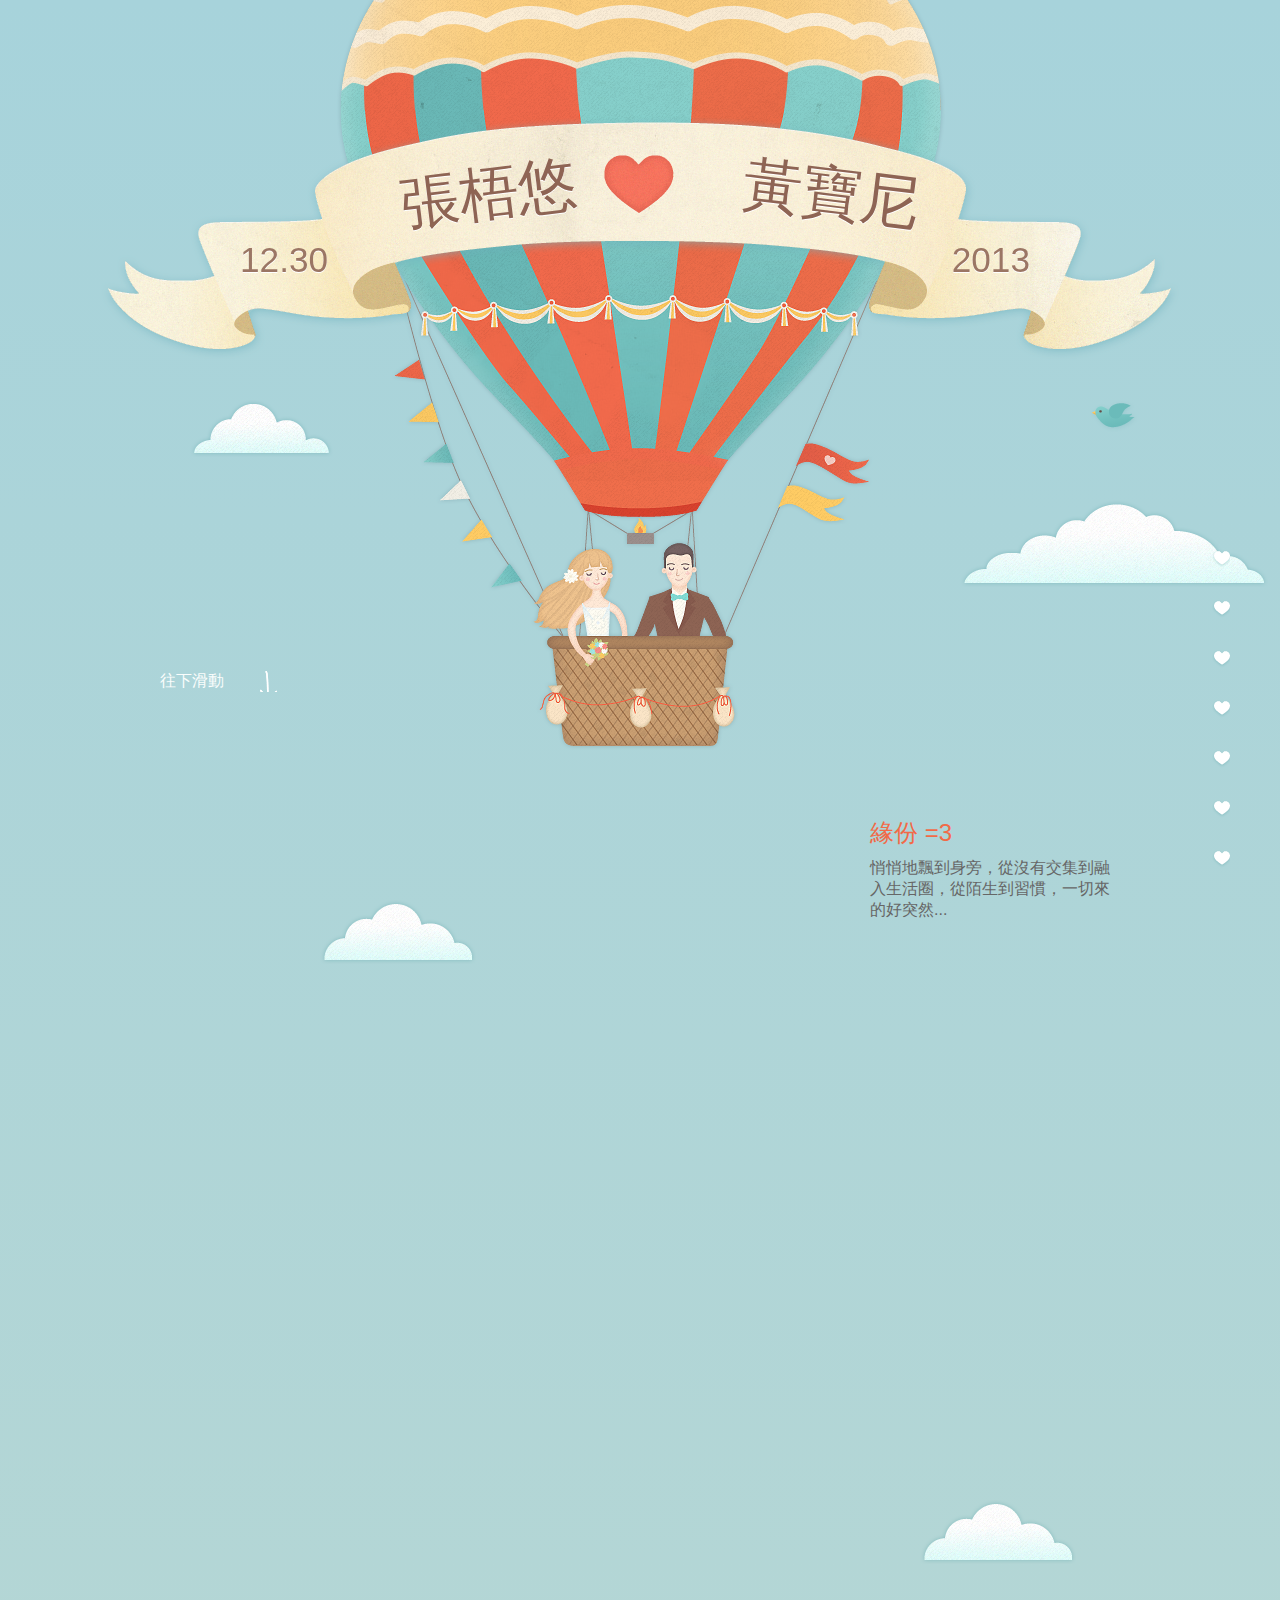
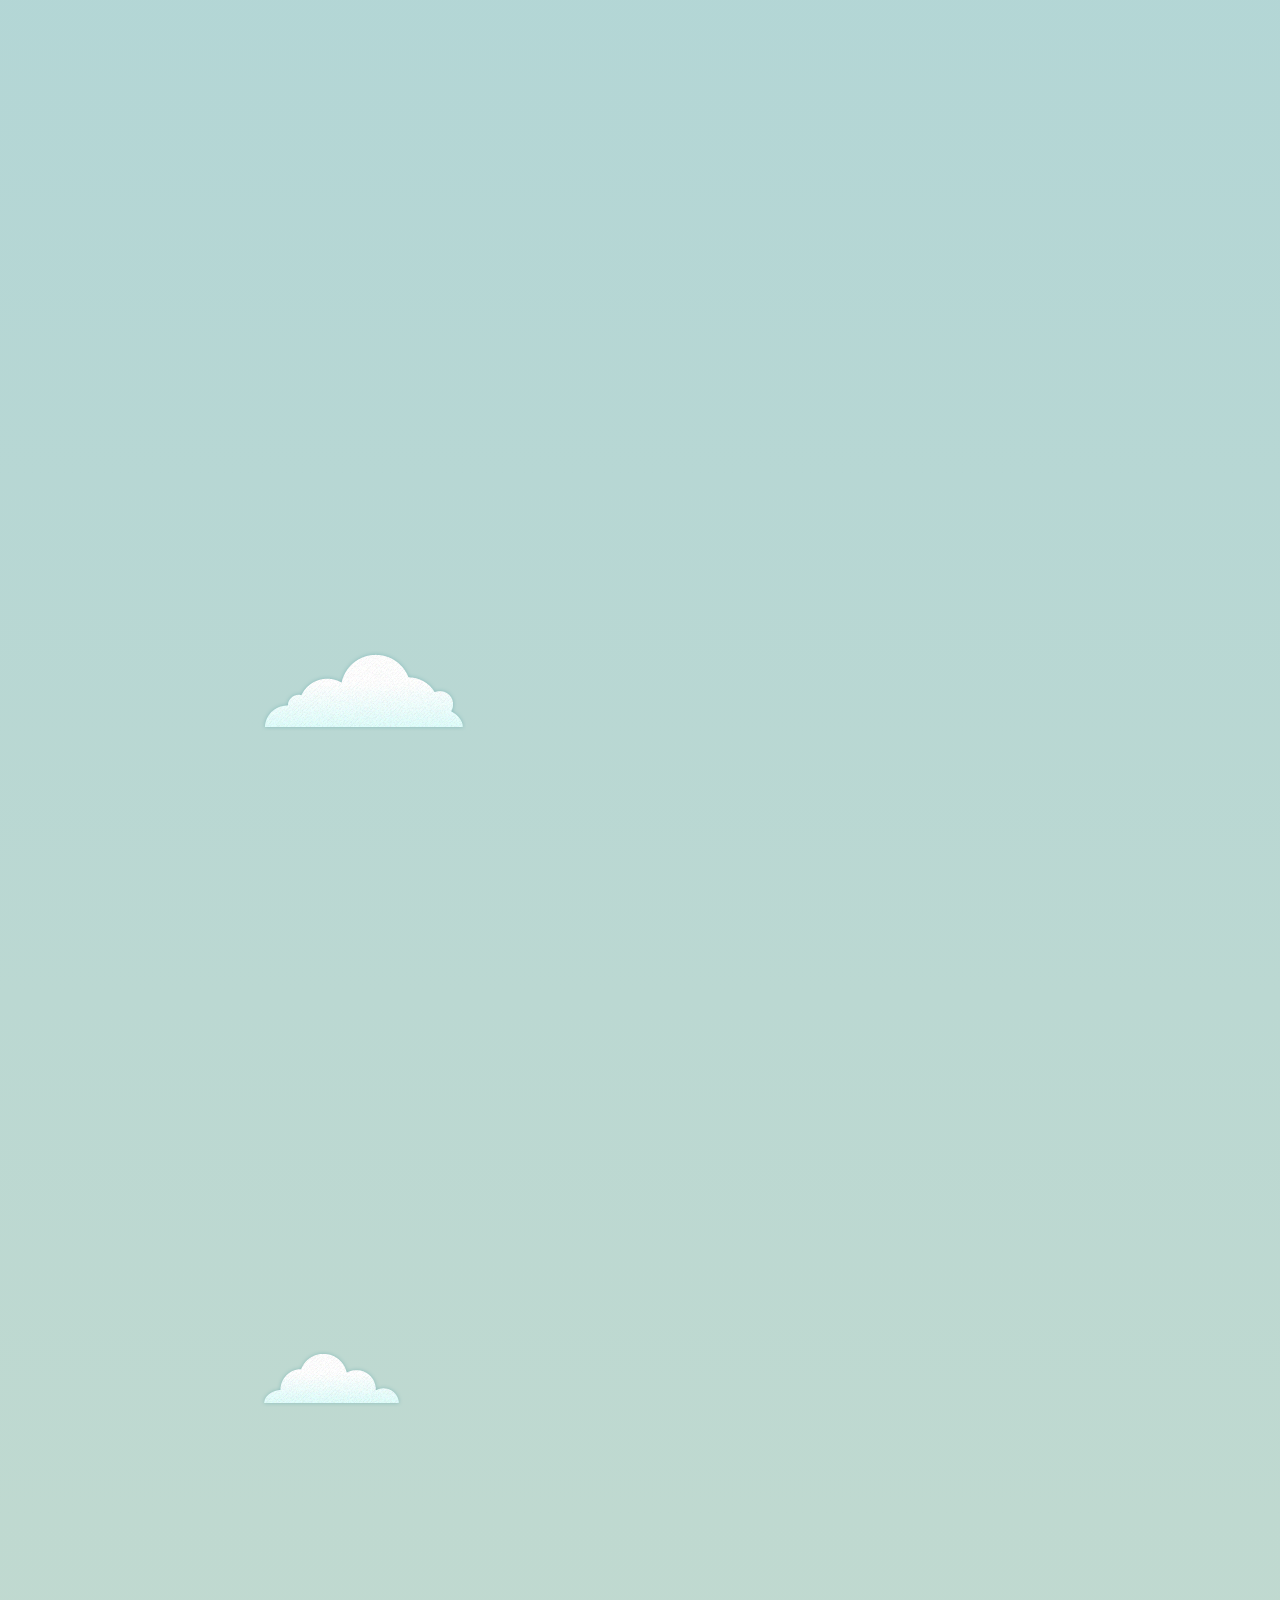
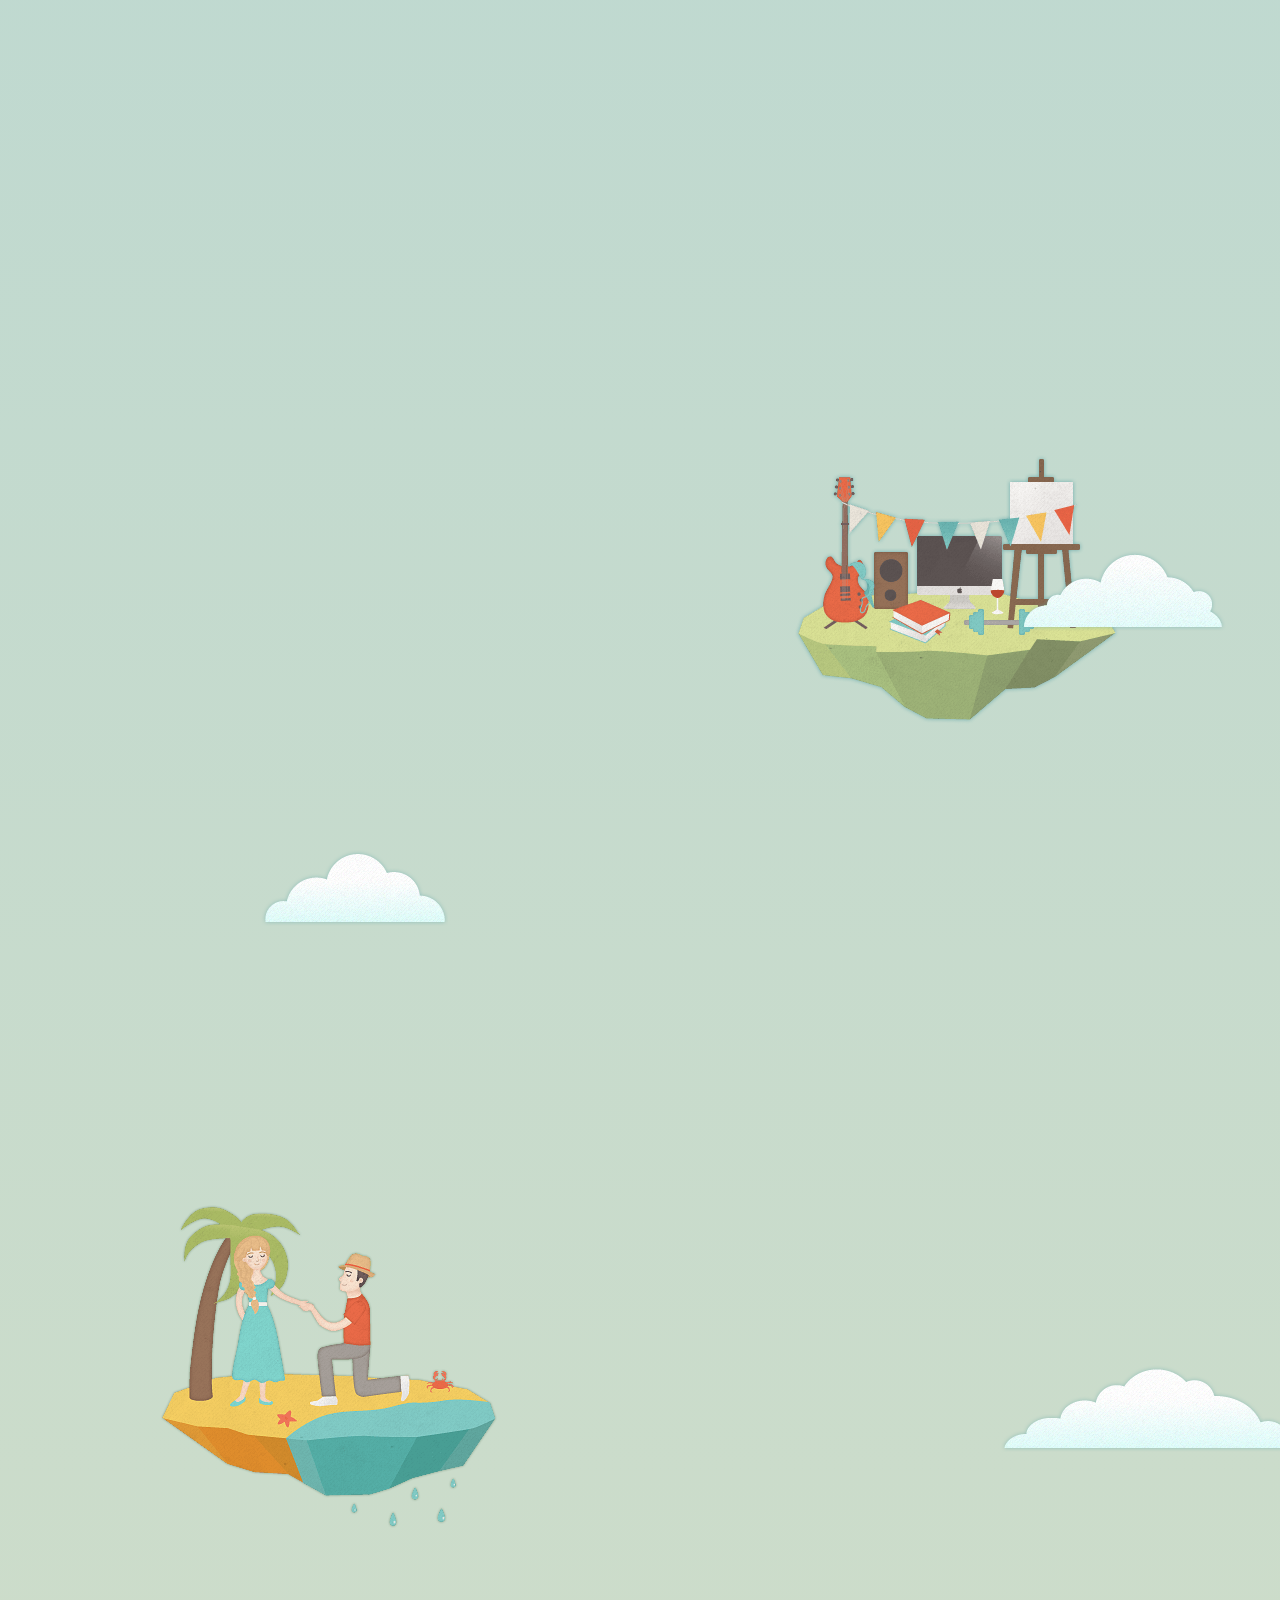
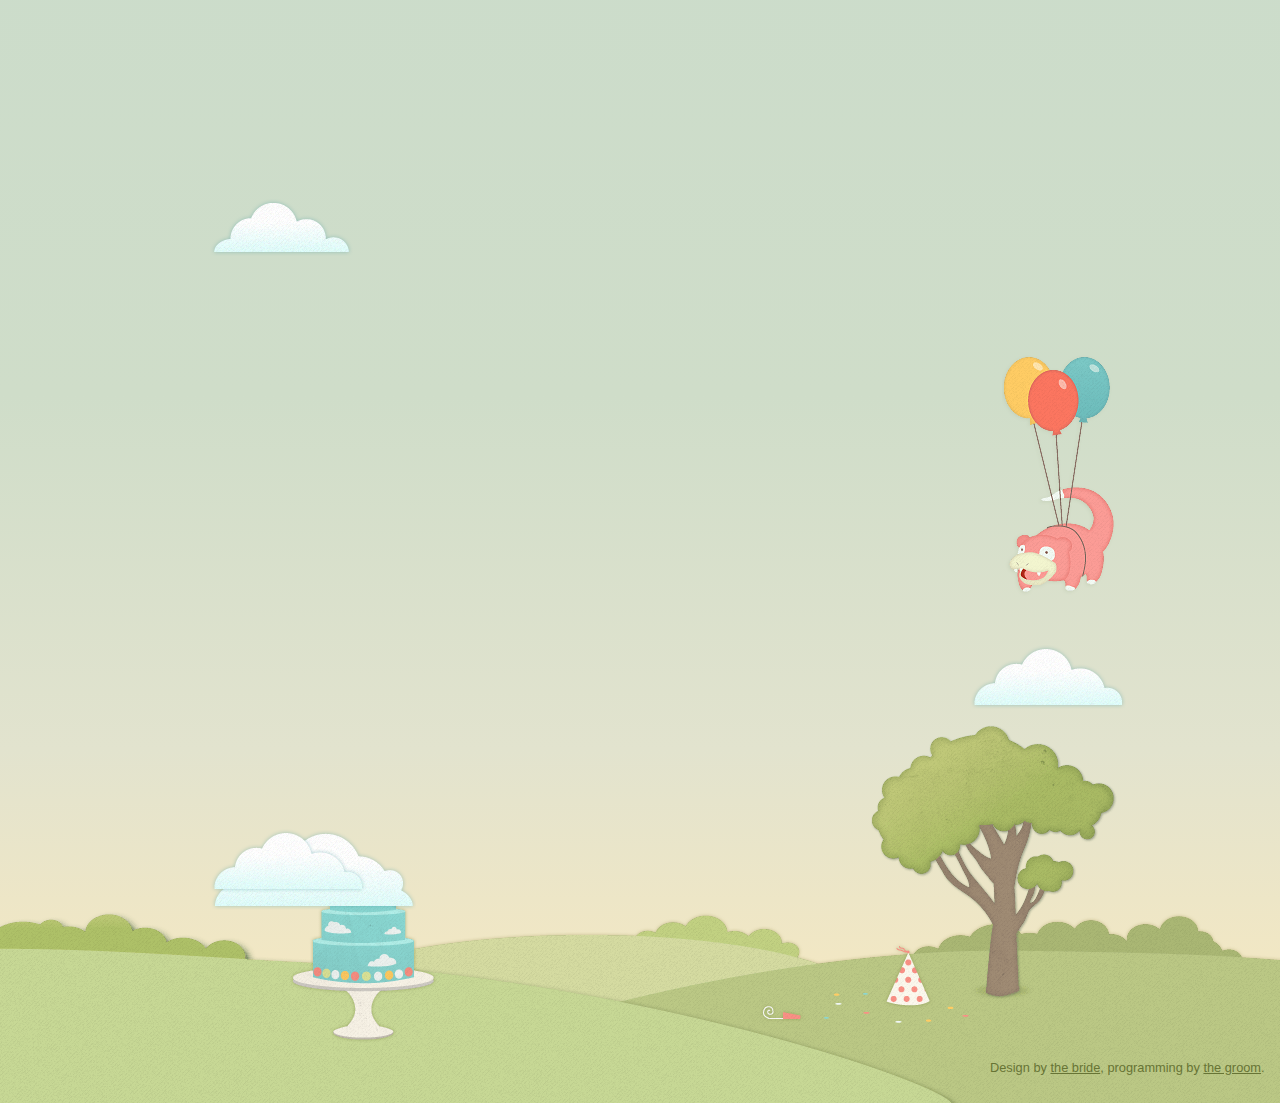
==== index.html @ bf88fdcd "First commit with finishing single page application" ====
<!DOCTYPE html>
<!--[if lt IE 7]>      <html class="no-js lt-ie9 lt-ie8 lt-ie7"> <![endif]-->
<!--[if IE 7]>         <html class="no-js lt-ie9 lt-ie8"> <![endif]-->
<!--[if IE 8]>         <html class="no-js lt-ie9"> <![endif]-->
<!--[if gt IE 8]><!--> <html class="no-js"> <!--<![endif]-->
    <head>
        <meta charset="utf-8">
        <meta http-equiv="X-UA-Compatible" content="IE=edge,chrome=1">
        <title>Bernie and Jade are getting married</title>
        <meta name="description" content="Bernie and Jade's wedding website">
        <meta name="viewport" content="width=device-width">
        <link rel="stylesheet" href="css/normalize.css">
        <link rel="stylesheet" href="css/main.css">
        <link rel="stylesheet" type="text/css" href="css/font.css">
        <link rel="apple-touch-icon-precomposed" href="apple-touch-icon-144x144-precomposed.png" sizes="144x144">
        <link rel="apple-touch-icon-precomposed" href="apple-touch-icon-114x114-precomposed.png" sizes="114x114">
        <link rel="apple-touch-icon-precomposed" href="apple-touch-icon-72x72-precomposed.png" sizes="72x72">
        <link rel="apple-touch-icon-precomposed" href="apple-touch-icon-57x57-precomposed.png" sizes="57x57">
        <link rel="apple-touch-icon-precomposed" href="apple-touch-icon-precomposed.png">
        <script src="js/vendor/modernizr-2.6.2.min.js"></script>
    </head>
    <body>
        <!--[if lt IE 7]>
            <p class="chromeframe">You are using an <strong>outdated</strong> browser. Please <a href="http://browsehappy.com/">upgrade your browser</a> or <a href="http://www.google.com/chromeframe/?redirect=true">activate Google Chrome Frame</a> to improve your experience.</p>
        <![endif]-->

        <div id="balloon" class="soaring"></div>

        <header>
            <div id="ribbon">
                <div class="subtitle date">12.30</div>
                <div class="title bride">張梧悠</div>
                <div class="title groom">黃寶尼</div>
                <div class="subtitle year">2013</div>
            </div>
        </header>

        <nav>
            <ul>
                <li><a href="#zone-beginning" title="The Beginning">1</a></li>
                <li><a href="#zone-meeting" title="The Meeting">2</a></li>
                <li><a href="#zone-in-love" title="In Love">3</a></li>
                <li><a href="#zone-storm" title="Parting">4</a></li>
                <li><a href="#zone-move-in" title="Move In">5</a></li>
                <li><a href="#zone-proposal" title="Proposal">6</a></li>
                <li><a href="#zone-marriage" title="Marriage">7</a></li>
            </ul>
        </nav>

        <div id="zone-beginning" class="moment first">
            &nbsp;
            <p class="scroll-hint">往下滑動</p>
            <p class="right"><strong>緣份 =3</strong>悄悄地飄到身旁，從沒有交集到融入生活圈，從陌生到習慣，一切來的好突然...</p>
        </div>

        <div id="zone-meeting" class="moment">
            &nbsp;
            <p class="left"><strong>研究所苦悶的那年...</strong>一場張大王（梧悠）的生日慶典把寂靜的走廊吵的熱哄哄地，寶尼裝了裝幾筆文青做為賀卡，故事就這麼開始哩！</p>
            <div id="the-meeting"></div>
        </div>

        <div id="zone-in-love" class="moment">
            &nbsp;
            <p class="right"><strong>漫步光復與勝利校區</strong><span title="The winter was coming...">成功大學的校園不知道繞了多少圈...</span></p>
            <div id="lovers" class="left"></div>
        </div>

        <div id="zone-storm" class="moment bad">
            &nbsp;
            <p class="left"><strong>分隔的兩地</strong>寶尼到天龍國打拼事業（好啦！其實是當類公務員爽兵），梧悠在府城繼續面對開海鮮店的蟹老闆（碩士論文）</p>
            <p class="right"><strong>不停滾動，前往下一站</strong>轉眼間，寶尼工作兩年而梧悠也順利在南科工作...</p>

            <div class="dark-cloud dark-cloud-1 left"></div>
            <div class="dark-cloud dark-cloud-2 left"></div>
            <div class="dark-cloud dark-cloud-3 right"></div>
            <div class="lightning"></div>
        </div>

        <div id="zone-move-in" class="moment">
            <p class="left"><strong>各自探險與約定</strong>雖然分隔兩地但是目標堅定！</p>
            <div id="house-island"></div>
        </div>

        <div id="zone-proposal" class="moment">
            <p class="right"><strong>步向更美好的旅途...</strong>夢想約定、目標實踐、一起打拼、玩樂，構築屬於我倆的世界</p>
            <div id="proposal-island"></div>
        </div>

        <div id="zone-marriage" class="moment">
            <p class="left"><strong title="Hint: Julia wears a white dress!">是的！我們決定了！</strong>我們的婚禮將在西元幾月幾號於高雄舉行，誠摯邀請身為好朋友的你（你）閤家參與喔，需要你（妳）們的祝福！</p>
            <div id="slowpoke" class="soaring"></div>
        </div>

        <footer>
            <div id="the-cake"></div>
            <div id="party"></div>
            <p>Design by <a href="http://dribbble.com/julia-pavlova" title="Julia's dribbble">the bride</a>, programming by <a href="http://twitter.com/artemchistyakov" title="Artem's Twitter">the groom</a>.</p>
        </footer>

        <script src="//ajax.googleapis.com/ajax/libs/jquery/1.9.1/jquery.min.js"></script>
        <script>window.jQuery || document.write('<script src="js/vendor/jquery-1.9.1.min.js"><\/script>')</script>
        <script src="js/plugins.js"></script>
        <script src="js/main.js"></script>
    </body>
</html>
---- css/main.css ----
/*
 * HTML5 Boilerplate
 *
 * What follows is the result of much research on cross-browser styling.
 * Credit left inline and big thanks to Nicolas Gallagher, Jonathan Neal,
 * Kroc Camen, and the H5BP dev community and team.
 */

/* ==========================================================================
   Base styles: opinionated defaults
   ========================================================================== */

html,
button,
input,
select,
textarea {
    color: #222;
}

body {
    font-family: sans-serif;
    font-weight: normal;
    font-style: normal;
    font-size: 1em;
}

/*
 * Remove text-shadow in selection highlight: h5bp.com/i
 * These selection rule sets have to be separate.
 * Customize the background color to match your design.
 */

::-moz-selection {
    background: #b3d4fc;
    text-shadow: none;
}

::selection {
    background: #b3d4fc;
    text-shadow: none;
}

/*
 * A better looking default horizontal rule
 */

hr {
    display: block;
    height: 1px;
    border: 0;
    border-top: 1px solid #ccc;
    margin: 1em 0;
    padding: 0;
}

/*
 * Remove the gap between images and the bottom of their containers: h5bp.com/i/440
 */

img {
    vertical-align: middle;
}

/*
 * Remove default fieldset styles.
 */

fieldset {
    border: 0;
    margin: 0;
    padding: 0;
}

/*
 * Allow only vertical resizing of textareas.
 */

textarea {
    resize: vertical;
}

/* ==========================================================================
   Chrome Frame prompt
   ========================================================================== */

.chromeframe {
    margin: 0.2em 0;
    background: #ccc;
    color: #000;
    padding: 0.2em 0;
}

/* ==========================================================================
   Author's custom styles
   ========================================================================== */

@keyframes soar {
  50% {
    transform: translate(0, -7px);
  }
}

@-webkit-keyframes soar {
  50% {
    -webkit-transform: translate(0, -7px);
  }
}

@-moz-keyframes soar {
  50% {
    -moz-transform: translate(0, -7px);
  }
}

@keyframes striking {
    0% { background-position: 0px -248px; opacity: 1.0; }
    7% { background-position: 0px 0px; opacity: 1.0; }
    10% { opacity: 0.1; }
    100% { opacity: 0.0; }
}

@-webkit-keyframes striking {
    0% { background-position: 0px -248px; opacity: 1.0; }
    7% { background-position: 0px 0px; opacity: 1.0; }
    50% { background-position: 0px 0px; opacity: 0.8; }
    100% { opacity: 0.0; }
}

@-moz-keyframes striking {
    0% { background-position: 0px -248px; opacity: 1.0; }
    7% { background-position: 0px 0px; opacity: 1.0; }
    50% { background-position: 0px 0px; opacity: 1.0; }
    100% { opacity: 0.0; }
}

@-o-keyframes striking {
    0% { background-position: 0px -248px; opacity: 1.0; }
    7% { background-position: 0px 0px; opacity: 1.0; }
    100% { opacity: 0.0; }
}

@keyframes drumming-up {
    0% { background-position: right 0px; }
    95% { background-position: right 5px; }
}

@-webkit-keyframes drumming-up {
    0% { background-position: right 0px; }
    95% { background-position: right 5px; }
}

@-moz-keyframes drumming-up {
    0% { background-position: right 0px; }
    95% { background-position: right 5px; }
}

@-o-keyframes drumming-up {
    0% { background-position: right 0px; }
    95% { background-position: right 5px; }
}

@-webkit-keyframes rocking {
    30% {
      -webkit-transform: rotate(1.5deg);
      -moz-transform: rotate(1.5deg);
      -o-transform: rotate(1.5deg);
      transform: rotate(1.5deg);
    }

    60% {
      -webkit-transform: rotate(-1.5deg);
      -moz-transform: rotate(-1.5deg);
      -o-transform: rotate(-1.5deg);
      transform: rotate(-1.5deg);
    }
}

@-o-keyframes rocking {
    30% {
      -webkit-transform: rotate(1.5deg);
      -moz-transform: rotate(1.5deg);
      -o-transform: rotate(1.5deg);
      transform: rotate(1.5deg);
    }

    60% {
      -webkit-transform: rotate(-1.5deg);
      -moz-transform: rotate(-1.5deg);
      -o-transform: rotate(-1.5deg);
      transform: rotate(-1.5deg);
    }
}

@-moz-keyframes rocking {
    30% {
      -webkit-transform: rotate(1.5deg);
      -moz-transform: rotate(1.5deg);
      -o-transform: rotate(1.5deg);
      transform: rotate(1.5deg);
    }

    60% {
      -webkit-transform: rotate(-1.5deg);
      -moz-transform: rotate(-1.5deg);
      -o-transform: rotate(-1.5deg);
      transform: rotate(-1.5deg);
    }
}

@keyframes rocking {
    30% {
      -webkit-transform: rotate(1.5deg);
      -moz-transform: rotate(1.5deg);
      -o-transform: rotate(1.5deg);
      transform: rotate(1.5deg);
    }

    60% {
      -webkit-transform: rotate(-1.5deg);
      -moz-transform: rotate(-1.5deg);
      -o-transform: rotate(-1.5deg);
      transform: rotate(-1.5deg);
    }
}

* {
   margin: 0px;
   padding: 0px;
}

html, body {
    position: absolute;
    margin: 0px;
    padding: 0px;
    width: 100%;
    min-width: 1024px;
    overflow-x: hidden;
    overflow-y: visible;
}

body {
    background: #a7d3db; /* Old browsers */

    /* IE9 SVG, needs conditional override of 'filter' to 'none' */

    background: url([data-uri]);

    background: -moz-linear-gradient(top,  #a7d3db 0%, #cfddc9 88%, #e2e3ce 94%, #fceabd 100%); /* FF3.6+ */

    background: -webkit-gradient(linear, left top, left bottom, color-stop(0%,#a7d3db), color-stop(88%,#cfddc9), color-stop(94%,#e2e3ce), color-stop(100%,#fceabd)); /* Chrome,Safari4+ */

    background: -webkit-linear-gradient(top,  #a7d3db 0%,#cfddc9 88%,#e2e3ce 94%,#fceabd 100%); /* Chrome10+,Safari5.1+ */

    background: -o-linear-gradient(top,  #a7d3db 0%,#cfddc9 88%,#e2e3ce 94%,#fceabd 100%); /* Opera 11.10+ */

    background: -ms-linear-gradient(top,  #a7d3db 0%,#cfddc9 88%,#e2e3ce 94%,#fceabd 100%); /* IE10+ */

    background: linear-gradient(to bottom,  #a7d3db 0%,#cfddc9 88%,#e2e3ce 94%,#fceabd 100%); /* W3C */

    filter: progid:DXImageTransform.Microsoft.gradient( startColorstr='#a7d3db', endColorstr='#fceabd',GradientType=0 ); /* IE6-8 */

}

footer {
    position: relative;
    height: 378px;
    margin-top: -230px;
    background: url('../img/ground.png') center no-repeat;
    z-index: 0;
}



footer p {
    position: absolute;
    left: 50%;
    margin-left: 350px;
    bottom: 15px;
    color: #677435;
    font-size: 0.8em
}

footer p a, footer p a:active, footer p a:visited, footer p a:hover {
    color: #677435;
}

footer p a:hover {
    text-decoration: none;
}

#language-switcher {
    position: absolute;
    top: 60px;
    left: 50%;
    margin-left: 340px;
    text-align: center;
    vertical-align: middle;
    padding-top: 25px;
    height: 32px;
}

#language-switcher a, #language-switcher a:visited, #language-switcher a:active {
    color: #A3A5A5;
    font-size: 0.8em;
    text-decoration: none;
    padding: 0 10px;
}

#language-switcher a:hover {
    color: #83CFCB;
}

.sticky-wrapper {
    position: relative;
}

#balloon {
    position: fixed;
    left: 50%;
    margin-left: -304px;
    margin-top: -190px;
    width: 609px;
    height: 940px;
    background: url('../img/balloon.png') no-repeat center top;
    z-index: 100;
}

header {
    top: 110px;
    position: relative;
    height: 255px;
    background: url('../img/ribbon.png') center no-repeat;
    z-index: 100;
}

header #ribbon {
    position: relative;
    margin-left: auto;
    margin-right: auto;
    width: 960px;
    padding-left: 30px;
    padding-right: 30px;
    height: 100%;
}

header div {
    position: absolute;
    text-shadow: 0px 1px 0px #ffffff;
}

header .title {
    font-family: sans-serif;
    font-size: 3.7em;
    color: #8E6454;
    top: 45px;

}

header .subtitle {
    font-family: sans-serif;
    font-size: 2.2em;
    color: #9B7664;
    top: 130px;

}

header .date {
    left: 110px;
}

header .year {
    right: 120px;
}

header .bride {
    left: 270px;
    -webkit-transform: rotate(353deg);
    -moz-transform: rotate(353deg);
    -o-transform: rotate(353deg);
    transform: rotate(353deg);
    writing-mode: lr-tb;
}

header .groom {
    right: 0%;
    margin-right: 230px;
    -webkit-transform: rotate(7deg);
    -moz-transform: rotate(7deg);
    -o-transform: rotate(7deg);
    transform: rotate(7deg);
    writing-mode: lr-tb;
}

header span {

}

header span.left {

}

header span.right {

}

nav {
    position: fixed;
    bottom: 0px;
    right: 50px;
    z-index: 1000;
}

nav ul {
    position: relative;
    list-style: none;
}

nav ul li {
    background: 0px 0px url('../img/hearts.png') no-repeat;
    line-height: 0.7em;
    margin-bottom: 32px;
    height: 18px;
    width: 18px;
}

nav ul li a {
    display: none;
    position: absolute;
    right: 40px;
    color: #F26A47;
    text-decoration: none
}

nav ul li.selected {
    background-position: 0px -18px;
}

html.no-touch nav ul li:hover {
    cursor: pointer;
    background-position: 0px -18px;
}

#the-meeting {
    position: absolute;
    left: 50%;
    margin-left: -324px;
    width: 647px;
    height: 141px;
    top: 20%;
    background: url('../img/meeting.png') center no-repeat;
    z-index: 100;
}

#lovers {
    position: absolute;
    left: 0px;
    top: 35%;
    width: 336px;
    height: 280px;
    background: url('../img/fall.png') no-repeat;
    z-index: 200;
}

#the-cake {
    width: 147px;
    height: 169px;
    background: url('../img/cake.png') no-repeat;
    position: absolute;
    left: 50%;
    bottom: 60px;
    margin-left: -350px;
}

#party {
    width: 209px;
    height: 80px;
    background: url('../img/party.png') no-repeat;
    position: absolute;
    left: 50%;
    bottom: 80px;
    margin-left: 120px;
}

#house-island {
    position: absolute;
    top: 20%;
    right: 0px;
    width: 326px;
    height: 269px;
    background: url('../img/house.png') no-repeat;
}

#proposal-island {
    position: absolute;
    left: 0px;
    top: 20%;
    width: 338px;
    height: 323px;
    background: url('../img/proposal.png') no-repeat;
    z-index: 200;
}

#slowpoke {
    position: absolute;
    right: 0px;
    top: 20%;
    width: 118px;
    height: 243px;
    background: url('../img/slowpoke.png') no-repeat;
}

.lightning {
    width: 52px;
    height: 248px;
    position: absolute;
    top: 240px;
    left: 50%;
    margin-left: -16px;
    background: url('../img/flash.png') no-repeat;
    z-index: 200;

    animation-name: striking;
    animation-duration: 1s;
    animation-iteration-count: 1;
    animation-timing-function: ease-in-out;

    -webkit-animation-name: striking;
    -webkit-animation-duration: 1s;
    -webkit-animation-iteration-count: 1;
    -webkit-animation-timing-function: linear;

    -moz-animation-name: striking;
    -moz-animation-duration: 1s;
    -moz-animation-iteration-count: 1;
    -moz-animation-timing-function: ease-in-out;

    -webkit-animation-fill-mode:forwards; /*Chrome 16+, Safari 4+*/
    -moz-animation-fill-mode:forwards; /*FF 5+*/
    -o-animation-fill-mode:forwards; /*Not implemented yet*/
    -ms-animation-fill-mode:forwards; /*IE 10+*/
    animation-fill-mode:forwards; /*when the spec is finished*/
}

.moment {
    position: relative;
    width: 960px;
    margin-left: auto;
    margin-right: auto;
    height: 750px;
}

.moment.first {
    margin-top: 250px;
}

.moment p {
    position: absolute;
    width: 250px;
    top: 20%;
    z-index: 10;
    color: #666666;
}

.moment p.scroll-hint {
    color: #FAFDFC;
    font-family: sans-serif;
    background: url('../img/arrow.png') right 0px no-repeat;
    padding-right: 17px;
    width: 100px;
    animation: drumming-up 0.8s linear infinite;
    -o-animation: drumming-up 0.8s linear infinite;
    -webkit-animation: drumming-up 0.8s linear infinite;
    -moz-animation: drumming-up 0.8s linear infinite;
}

.moment p strong {
    font-family: sans-serif;
    margin-top: 150px;
    margin-bottom: 13px;
    font-size: 1.5em;
    line-height: 1em;
    font-weight: 300;
    display: block;
    color: #F26A47;
}

.moment p.right {
    /*right: 50px;*/
    right: 0px;
}

.moment p.left {
    /*margin-right: auto;*/
    /*margin-left: 50px;*/
}

#zone-in-love p {
    background: 85% 35% url('../img/leaves.png') no-repeat;
}

.cloud {
    left: 50%;
    position: absolute;
    z-index: 0;
    background-image: url('../img/clouds.png');
    background-repeat: no-repeat;
}

.cloud-1 {
    width: 143px;
    height: 57px;
    background-position: 0px 0px;
}

.cloud-2 {
    width: 156px;
    height: 64px;
    background-position: 0px -57px;
}

.cloud-3 {
    width: 308px;
    height: 87px;
    background-position: 0px -121px;
}

.cloud-4 {
    width: 206px;
    height: 81px;
    background-position: 0px -208px;
}

.cloud-5 {
    width: 188px;
    height: 76px;
    background-position: 0px -289px;
}

.cloud-6 {
    width: 206px;
    height: 81px;
    background-position: 0px -365px;
}

.cloud-bird {
    width: 48px;
    height: 32px;
    background: url('../img/bird.png');
}

.dark-cloud {
    position: absolute;
    z-index: 300;
}

.dark-cloud-1 {
    width: 342px;
    height: 132px;
    background: url('../img/dark_cloud1.png') no-repeat;
    top: 50px;
    left: -100px;
    z-index: 10;
}

.dark-cloud-2 {
    width: 560px;
    height: 195px;
    background: url('../img/dark_cloud2.png') no-repeat;
    left: 250px;
    top: 50px;
    opacity: 0.95;
}

.dark-cloud-3 {
    top: -40px;
    right: 0px;
    width: 372px;
    height: 127px;
    background: url('../img/dark_cloud3.png') no-repeat;
    z-index: 10;

}

.clouding {
    animation: cloud 5s linear infinite;

    -webkit-animation: cloud 5s linear infinite;

    -moz-animation: cloud 5s linear infinite;

    -o-animation: cloud 5s linear infinite;
}

.rocking {
    animation: rocking 2s linear infinite;
    -webkit-animation: rocking 2s linear infinite;
    -moz-animation: rocking 2s linear infinite;
    -o-animation: rocking 2s linear infinite;
}

.soaring {
    animation-name: soar;
    animation-duration: 4s;
    animation-iteration-count: infinite;
    animation-timing-function: ease-in-out;

    -webkit-animation-name: soar;
    -webkit-animation-duration: 4s;
    -webkit-animation-iteration-count: infinite;
    -webkit-animation-timing-function: ease-in-out;

    -moz-animation-name: soar;
    -moz-animation-duration: 4s;
    -moz-animation-iteration-count: infinite;
    -moz-animation-timing-function: ease-in-out;
    z-index: 30;
}

@media only screen and (-webkit-min-device-pixel-ratio: 2), only screen and (min-device-pixel-ratio: 2) {

  .moment p.scroll-hint {
    background-image: url('../img/arrow@2x.png');
    background-size: 17px 29px;
  }

  #balloon {
    background-image: url('../img/balloon@2x.png');
    background-size: 609px 940px;
  }

  .cloud-bird {
    background-image: url('../img/bird@2x.png');
    background-size: 48px 32px;
  }

  #the-cake {
    background-image: url('../img/cake@2x.png');
    background-size: 147px 169px;
  }

  .cloud {
    background-image: url('../img/clouds@2x.png');
    background-size: 308px 446px;
  }

  .dark-cloud-1 {
    background-image: url('../img/dark_cloud1@2x.png');
    background-size: 342px 132px;
  }

  .dark-cloud-2 {
    background-image: url('../img/dark_cloud2@2x.png');
    background-size: 560px 195px;
  }

  .dark-cloud-3 {
    background-image: url('../img/dark_cloud3@2x.png');
    background-size: 373px 127px;
  }

  #lovers {
    background-image: url('../img/fall@2x.png');
    background-size: 336px 280px;
  }

  .lightning {
    background-image: url('../img/flash@2x.png');
    background-size: 52px 248px;
  }

  footer {
    background-image: url('../img/ground@2x.png');
    background-size: 3028px 378px;
  }

  nav ul li {
    background-image: url('../img/hearts@2x.png');
    background-size: 20px 36px;
  }

  #house-island {
    background-image: url('../img/house@2x.png');
    background-size: 326px 269px;
  }

  #zone-in-love p {
    background-image: url('../img/leaves@2x.png');
    background-size: 70px 40px;
  }

  #the-meeting {
    background-image: url('../img/meeting@2x.png');
    background-size: 647px 141px;
  }

  #party {
    background-image: url('../img/party@2x.png');
    background-size: 209px 80px;
  }

  #proposal-island {
    background-image: url('../img/proposal@2x.png');
    background-size: 338px 323px;
  }

  header {
    background-image: url('../img/ribbon@2x.png');
    background-size: 1079px 245px;
  }

  #slowpoke {
    background-image: url('../img/slowpoke@2x.png');
    background-size: 116px 241px;
  }
}

/* ==========================================================================
   Helper classes
   ========================================================================== */

/*
 * Image replacement
 */

.ir {
    background-color: transparent;
    border: 0;
    overflow: hidden;
    /* IE 6/7 fallback */
    *text-indent: -9999px;
}

.ir:before {
    content: "";
    display: block;
    width: 0;
    height: 150%;
}

/*
 * Hide from both screenreaders and browsers: h5bp.com/u
 */

.hidden {
    display: none !important;
    visibility: hidden;
}

/*
 * Hide only visually, but have it available for screenreaders: h5bp.com/v
 */

.visuallyhidden {
    border: 0;
    clip: rect(0 0 0 0);
    height: 1px;
    margin: -1px;
    overflow: hidden;
    padding: 0;
    position: absolute;
    width: 1px;
}

/*
 * Extends the .visuallyhidden class to allow the element to be focusable
 * when navigated to via the keyboard: h5bp.com/p
 */

.visuallyhidden.focusable:active,
.visuallyhidden.focusable:focus {
    clip: auto;
    height: auto;
    margin: 0;
    overflow: visible;
    position: static;
    width: auto;
}

/*
 * Hide visually and from screenreaders, but maintain layout
 */

.invisible {
    visibility: hidden;
}

/*
 * Clearfix: contain floats
 *
 * For modern browsers
 * 1. The space content is one way to avoid an Opera bug when the
 *    `contenteditable` attribute is included anywhere else in the document.
 *    Otherwise it causes space to appear at the top and bottom of elements
 *    that receive the `clearfix` class.
 * 2. The use of `table` rather than `block` is only necessary if using
 *    `:before` to contain the top-margins of child elements.
 */

.clearfix:before,
.clearfix:after {
    content: " "; /* 1 */
    display: table; /* 2 */
}

.clearfix:after {
    clear: both;
}

/*
 * For IE 6/7 only
 * Include this rule to trigger hasLayout and contain floats.
 */

.clearfix {
    *zoom: 1;
}

/* ==========================================================================
   EXAMPLE Media Queries for Responsive Design.
   These examples override the primary ('mobile first') styles.
   Modify as content requires.
   ========================================================================== */

@media only screen and (min-width: 35em) {
    /* Style adjustments for viewports that meet the condition */
}

@media print,
       (-o-min-device-pixel-ratio: 5/4),
       (-webkit-min-device-pixel-ratio: 1.25),
       (min-resolution: 120dpi) {
    /* Style adjustments for high resolution devices */
}

/* ==========================================================================
   Print styles.
   Inlined to avoid required HTTP connection: h5bp.com/r
   ========================================================================== */

@media print {
    * {
        background: transparent !important;
        color: #000 !important; /* Black prints faster: h5bp.com/s */
        box-shadow: none !important;
        text-shadow: none !important;
    }

    a,
    a:visited {
        text-decoration: underline;
    }

    a[href]:after {
        content: " (" attr(href) ")";
    }

    abbr[title]:after {
        content: " (" attr(title) ")";
    }

    /*
     * Don't show links for images, or javascript/internal links
     */

    .ir a:after,
    a[href^="javascript:"]:after,
    a[href^="#"]:after {
        content: "";
    }

    pre,
    blockquote {
        border: 1px solid #999;
        page-break-inside: avoid;
    }

    thead {
        display: table-header-group; /* h5bp.com/t */
    }

    tr,
    img {
        page-break-inside: avoid;
    }

    img {
        max-width: 100% !important;
    }

    @page {
        margin: 0.5cm;
    }

    p,
    h2,
    h3 {
        orphans: 3;
        widows: 3;
    }

    h2,
    h3 {
        page-break-after: avoid;
    }
}
---- css/font.css ----
@charset "UTF-8";

/* CJK Unified Ideographs U+4E00-U+9FFF */
@font-face {
  font-family: sans-serif;
  src: local(Heiti TC), local("微軟正黑體"), local("Microsoft JhengHei");
  unicode-range: U+4E00-9FFF;
}

@font-face {
  font-family: serif;
  src: local(LiSong Pro), local("新細明體"), local("PMingLiU");
  unicode-range: U+4E00-9FFF;
}

/* Japanese Kana U+3040-U+30FF */
@font-face {
  font-family: sans-serif;
  src: local(Hiragino Kaku Gothic Pro), local(Meiryo);
  unicode-range: U+3040-30FF;
}

@font-face {
  font-family: serif;
  src: local(Hiragino Mincho Pro), local(MS PMincho);
  unicode-range: U+3040-30FF;
}

/* Bopomofo U+3105-U+312C */
@font-face {
  font-family: sans-serif;
  src: local(LiHei Pro), local("微軟正黑體"), local(Microsoft JhengHei);
  unicode-range: U+3105-312C;
}

@font-face {
  font-family: serif;
  src: local(LiSong Pro), local("新細明體"), local(PMingLiU);
  unicode-range: U+3105-312C;
}

/* Latin, Latin1, Latin Ext-A, Latin Ext-B */
@font-face {
  font-family: sans-serif;
  src: local(Helvetica), local(Arial);
  unicode-range: U+00-024F;
}

@font-face {
  font-family: serif;
  src: local(Times), local(Times New Roman);
  unicode-range: U+00-024F;
}
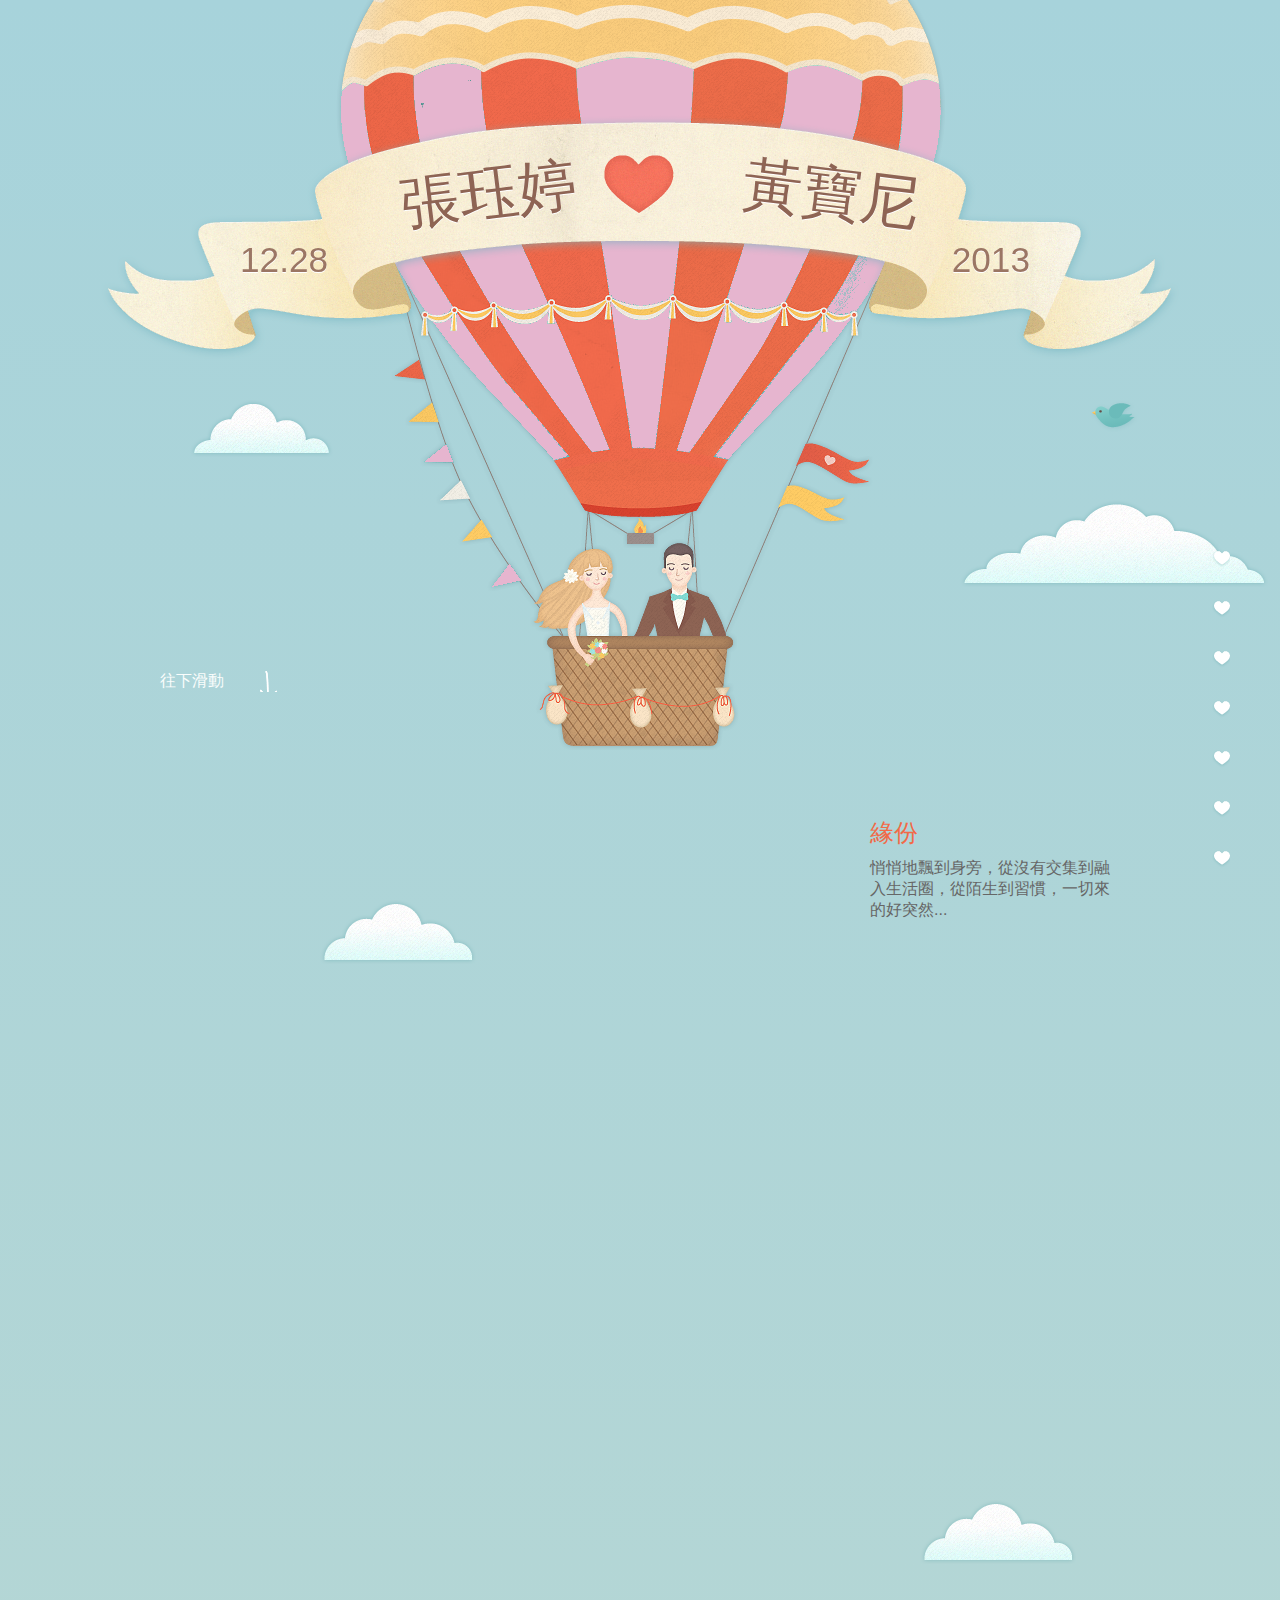
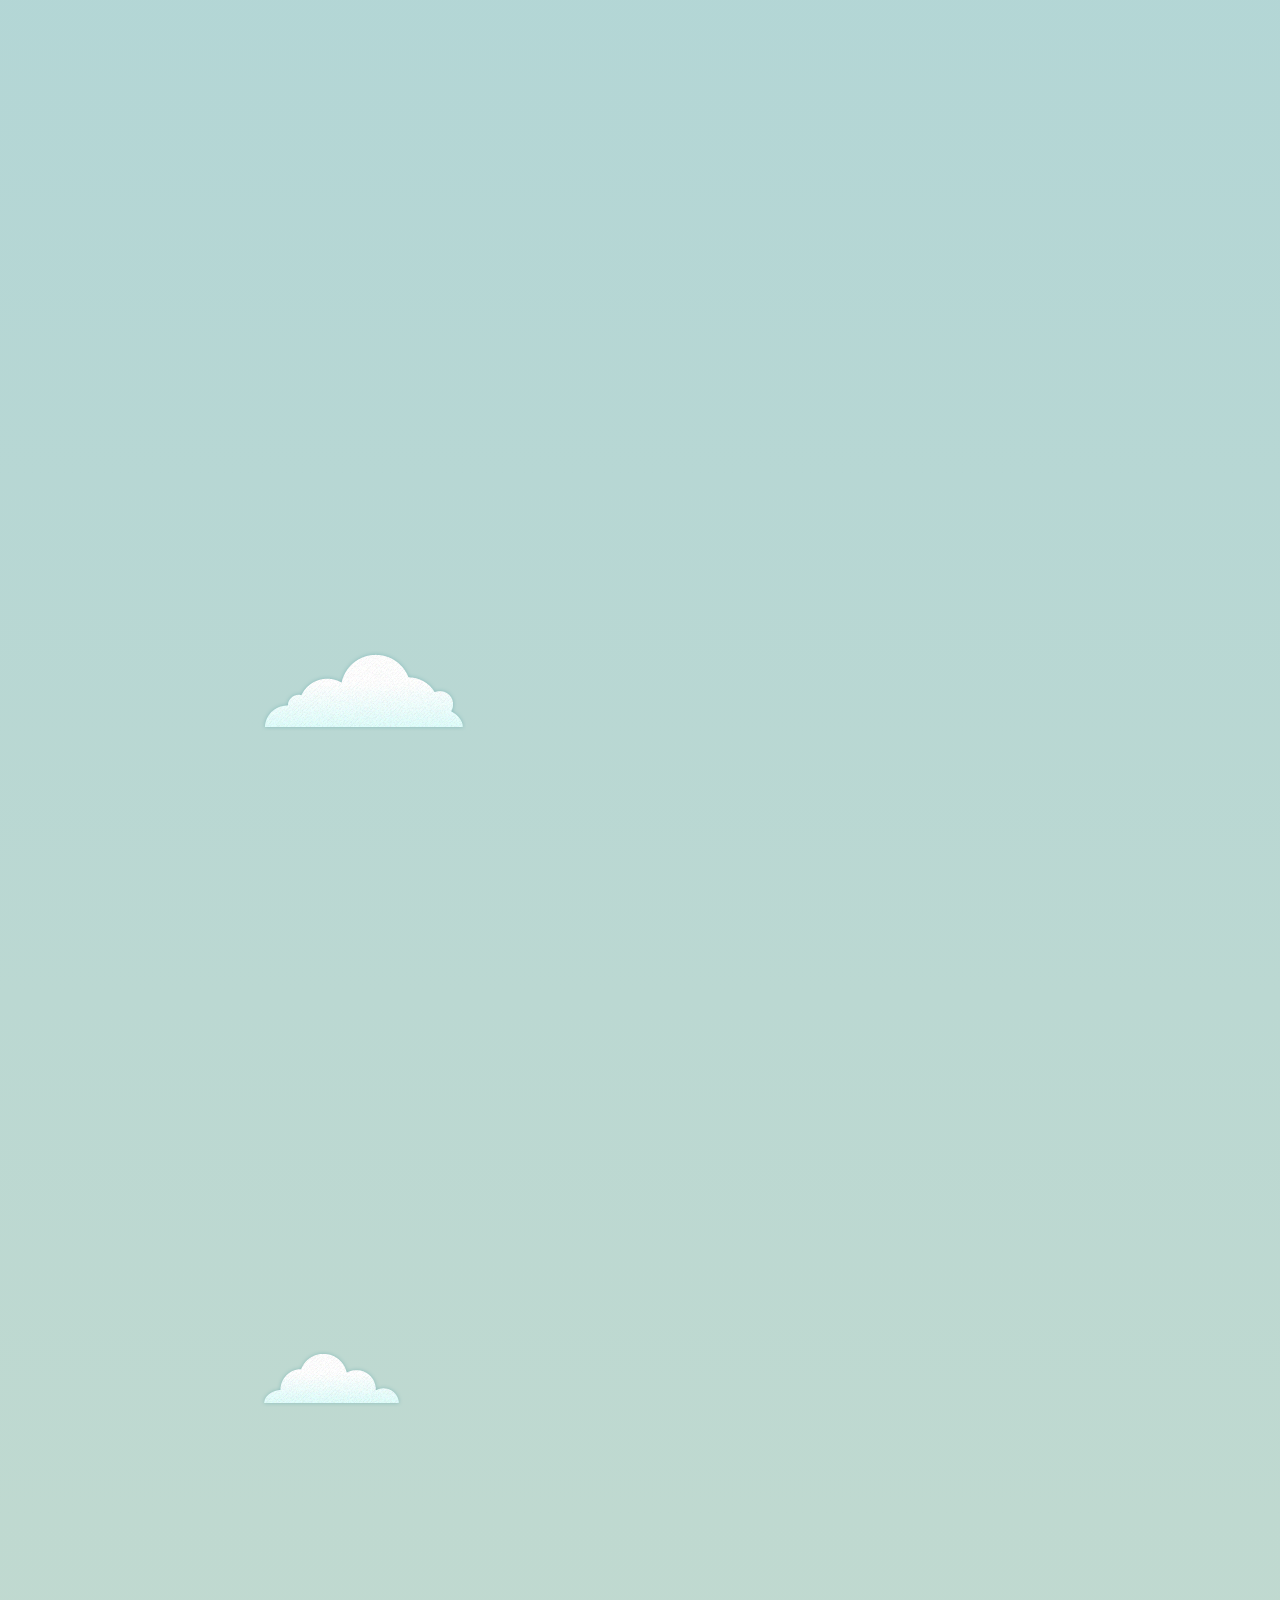
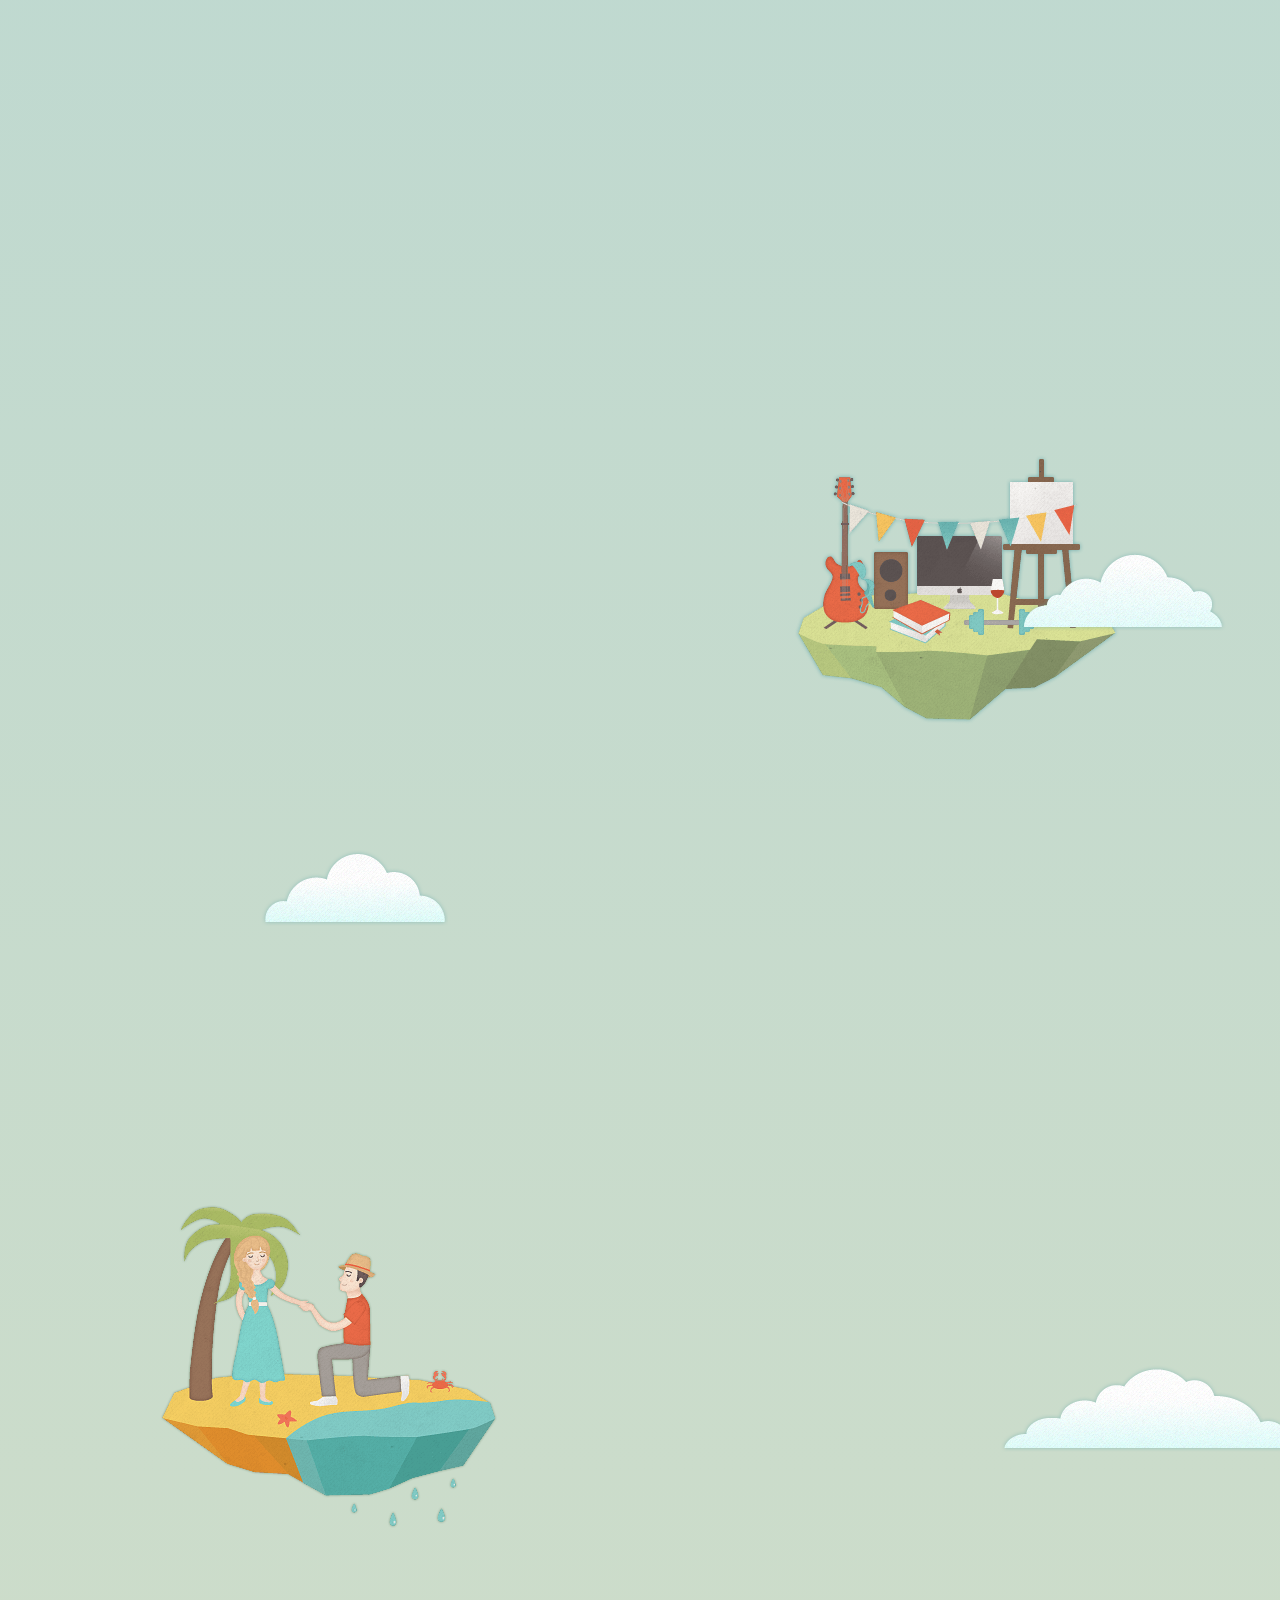
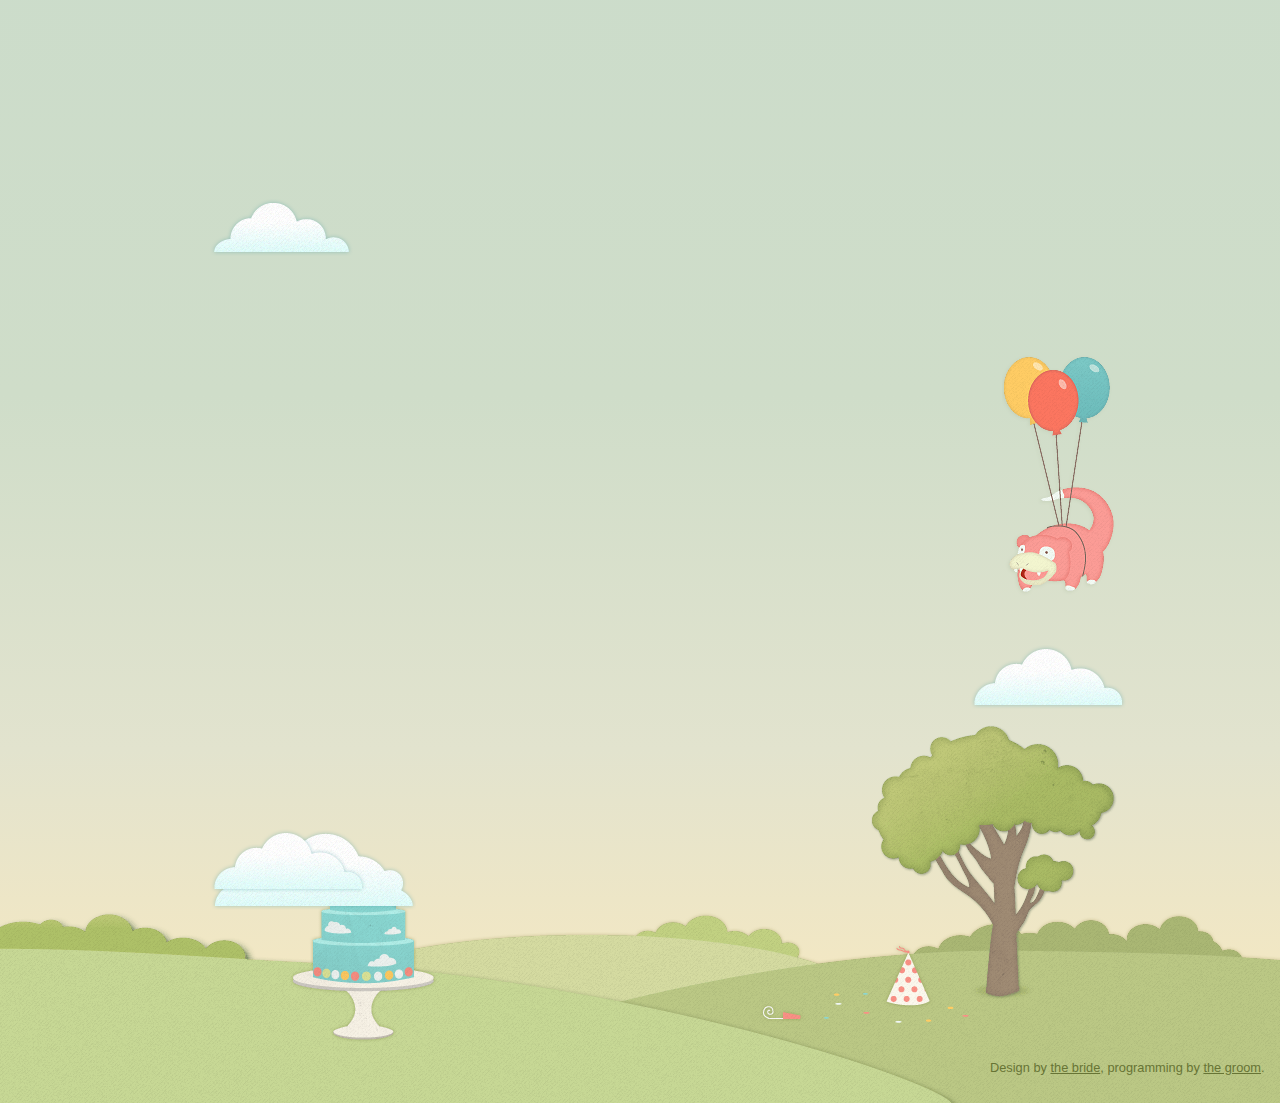
==== commit 6bd346c7: "change the content" ====
--- a/index.html
+++ b/index.html
@@ -28,8 +28,8 @@
 
         <header>
             <div id="ribbon">
-                <div class="subtitle date">12.30</div>
-                <div class="title bride">張梧悠</div>
+                <div class="subtitle date">12.28</div>
+                <div class="title bride">張珏婷</div>
                 <div class="title groom">黃寶尼</div>
                 <div class="subtitle year">2013</div>
             </div>
@@ -50,12 +50,12 @@
         <div id="zone-beginning" class="moment first">
             &nbsp;
             <p class="scroll-hint">往下滑動</p>
-            <p class="right"><strong>緣份 =3</strong>悄悄地飄到身旁，從沒有交集到融入生活圈，從陌生到習慣，一切來的好突然...</p>
+            <p class="right"><strong>緣份</strong>悄悄地飄到身旁，從沒有交集到融入生活圈，從陌生到習慣，一切來的好突然...</p>
         </div>
 
         <div id="zone-meeting" class="moment">
             &nbsp;
-            <p class="left"><strong>研究所苦悶的那年...</strong>一場張大王（梧悠）的生日慶典把寂靜的走廊吵的熱哄哄地，寶尼裝了裝幾筆文青做為賀卡，故事就這麼開始哩！</p>
+            <p class="left"><strong>研究所苦悶的那年...</strong>遇見了珏婷小女孩</p>
             <div id="the-meeting"></div>
         </div>
 
@@ -67,8 +67,8 @@
 
         <div id="zone-storm" class="moment bad">
             &nbsp;
-            <p class="left"><strong>分隔的兩地</strong>寶尼到天龍國打拼事業（好啦！其實是當類公務員爽兵），梧悠在府城繼續面對開海鮮店的蟹老闆（碩士論文）</p>
-            <p class="right"><strong>不停滾動，前往下一站</strong>轉眼間，寶尼工作兩年而梧悠也順利在南科工作...</p>
+            <p class="left"><strong>分隔的兩地</strong>天龍國 v.s 府城</p>
+            <p class="right"><strong>不停滾動，前往下一站</strong>轉眼間，工作兩年而珏婷也順利在南科工作...</p>
 
             <div class="dark-cloud dark-cloud-1 left"></div>
             <div class="dark-cloud dark-cloud-2 left"></div>
@@ -87,7 +87,7 @@
         </div>
 
         <div id="zone-marriage" class="moment">
-            <p class="left"><strong title="Hint: Julia wears a white dress!">是的！我們決定了！</strong>我們的婚禮將在西元幾月幾號於高雄舉行，誠摯邀請身為好朋友的你（你）閤家參與喔，需要你（妳）們的祝福！</p>
+            <p class="left"><strong title="Hint: Julia wears a white dress!">是的！我們決定了！</strong>我們的婚禮將在西元2013年12月28號於高雄華王大飯店舉行，誠摯邀請身為好朋友的你參與喔，需要你們的祝福！</p>
             <div id="slowpoke" class="soaring"></div>
         </div>
 
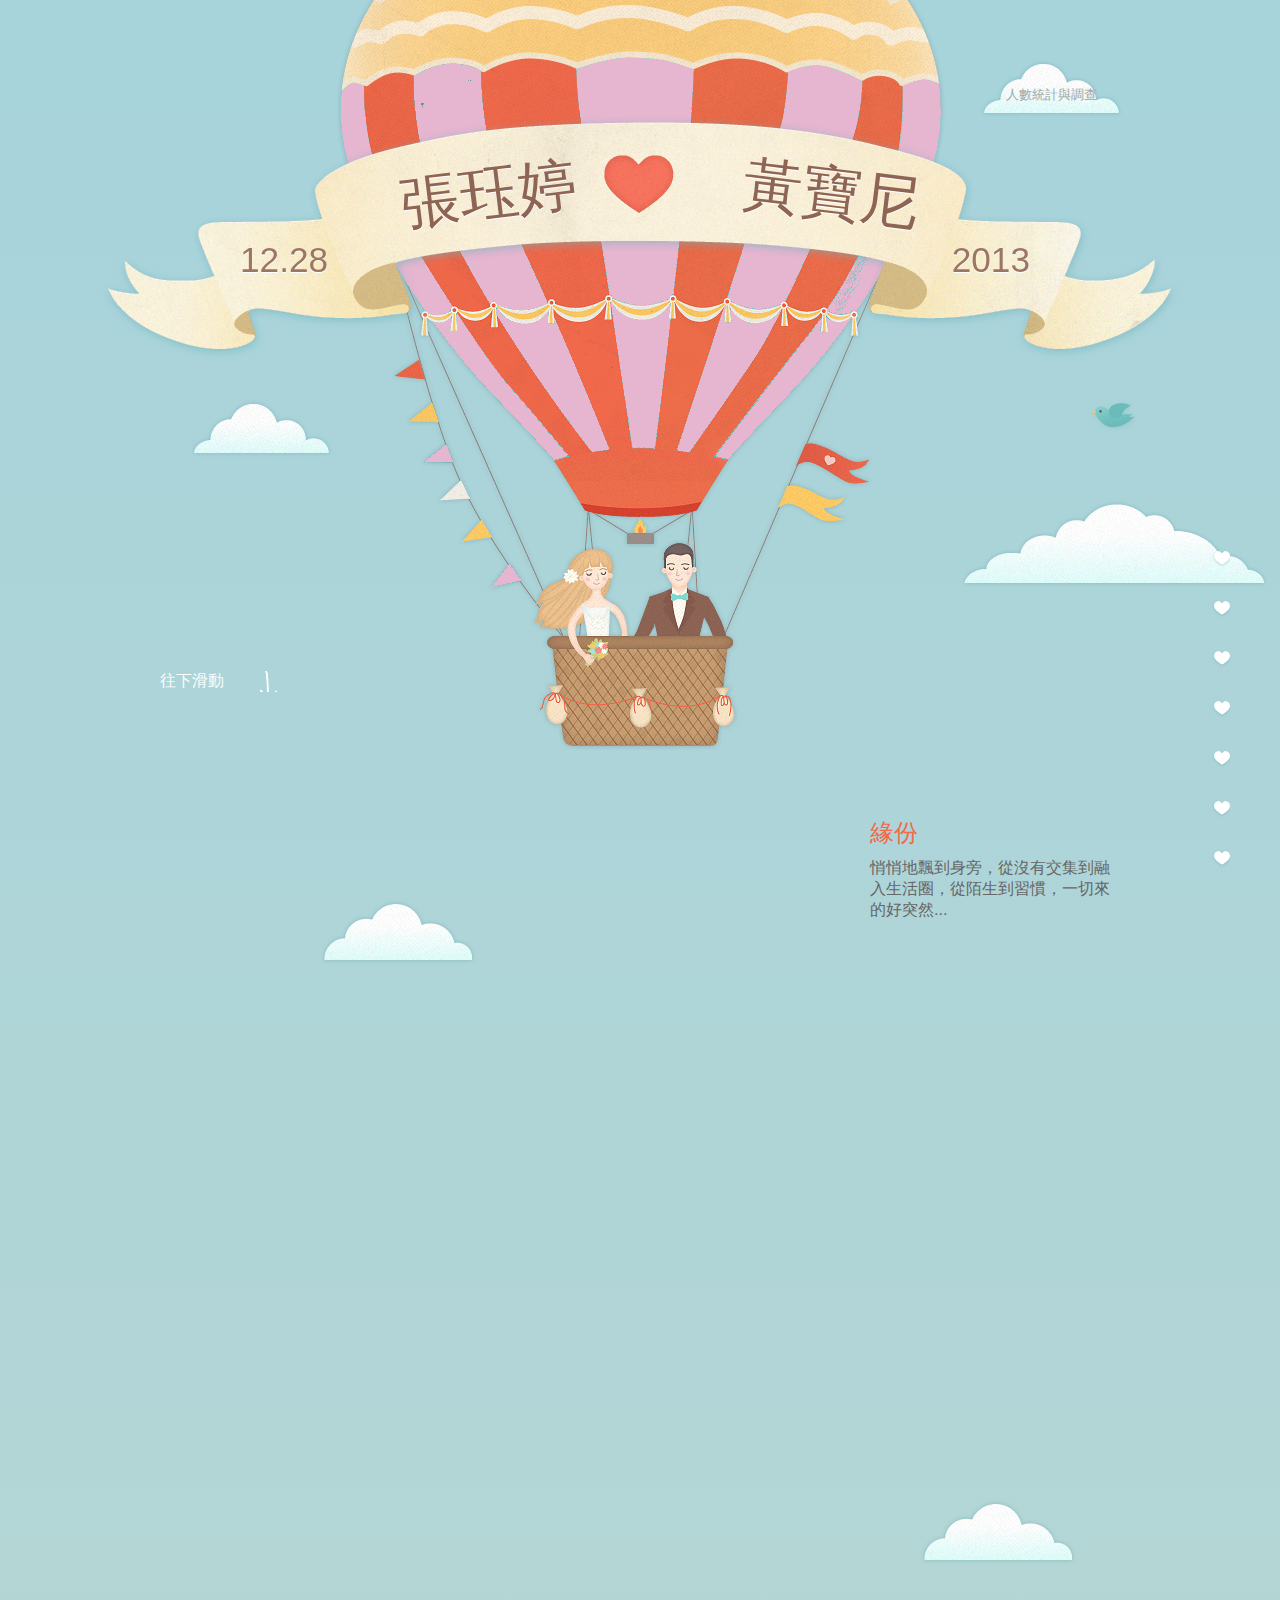
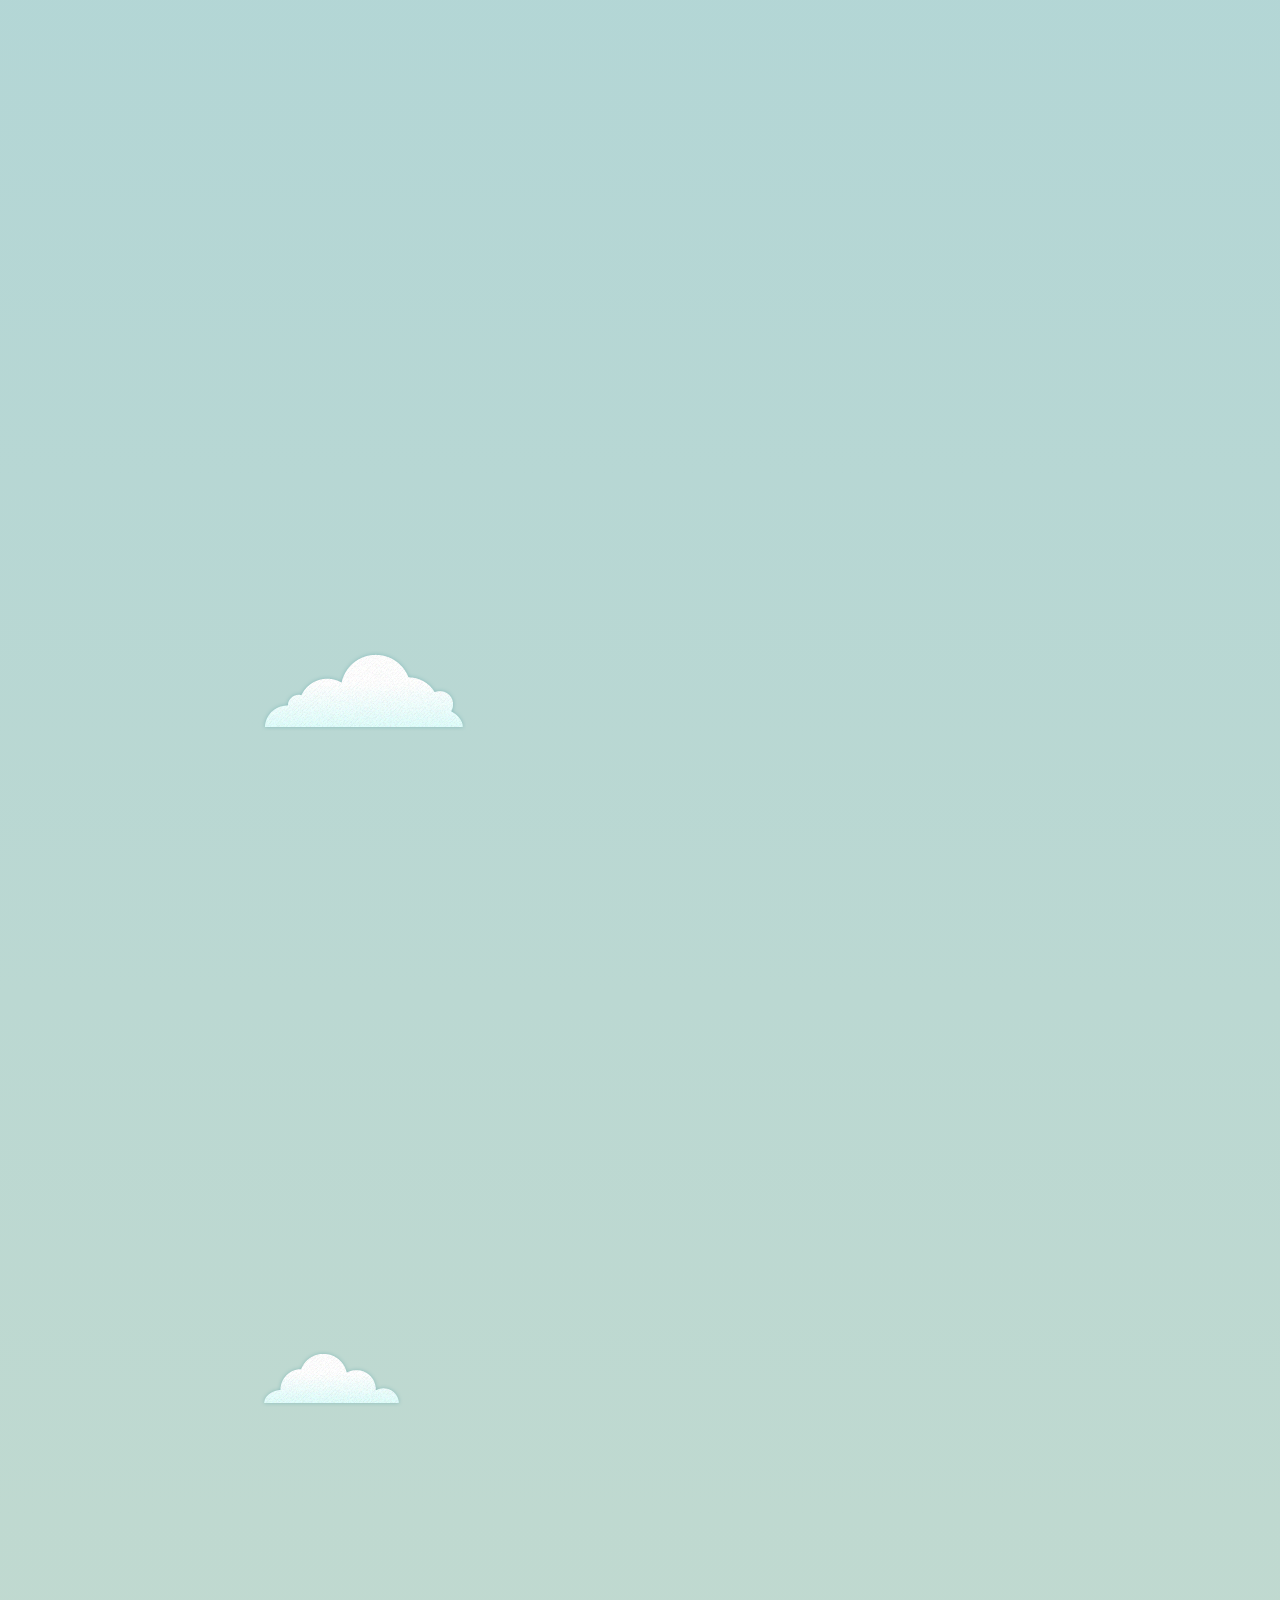
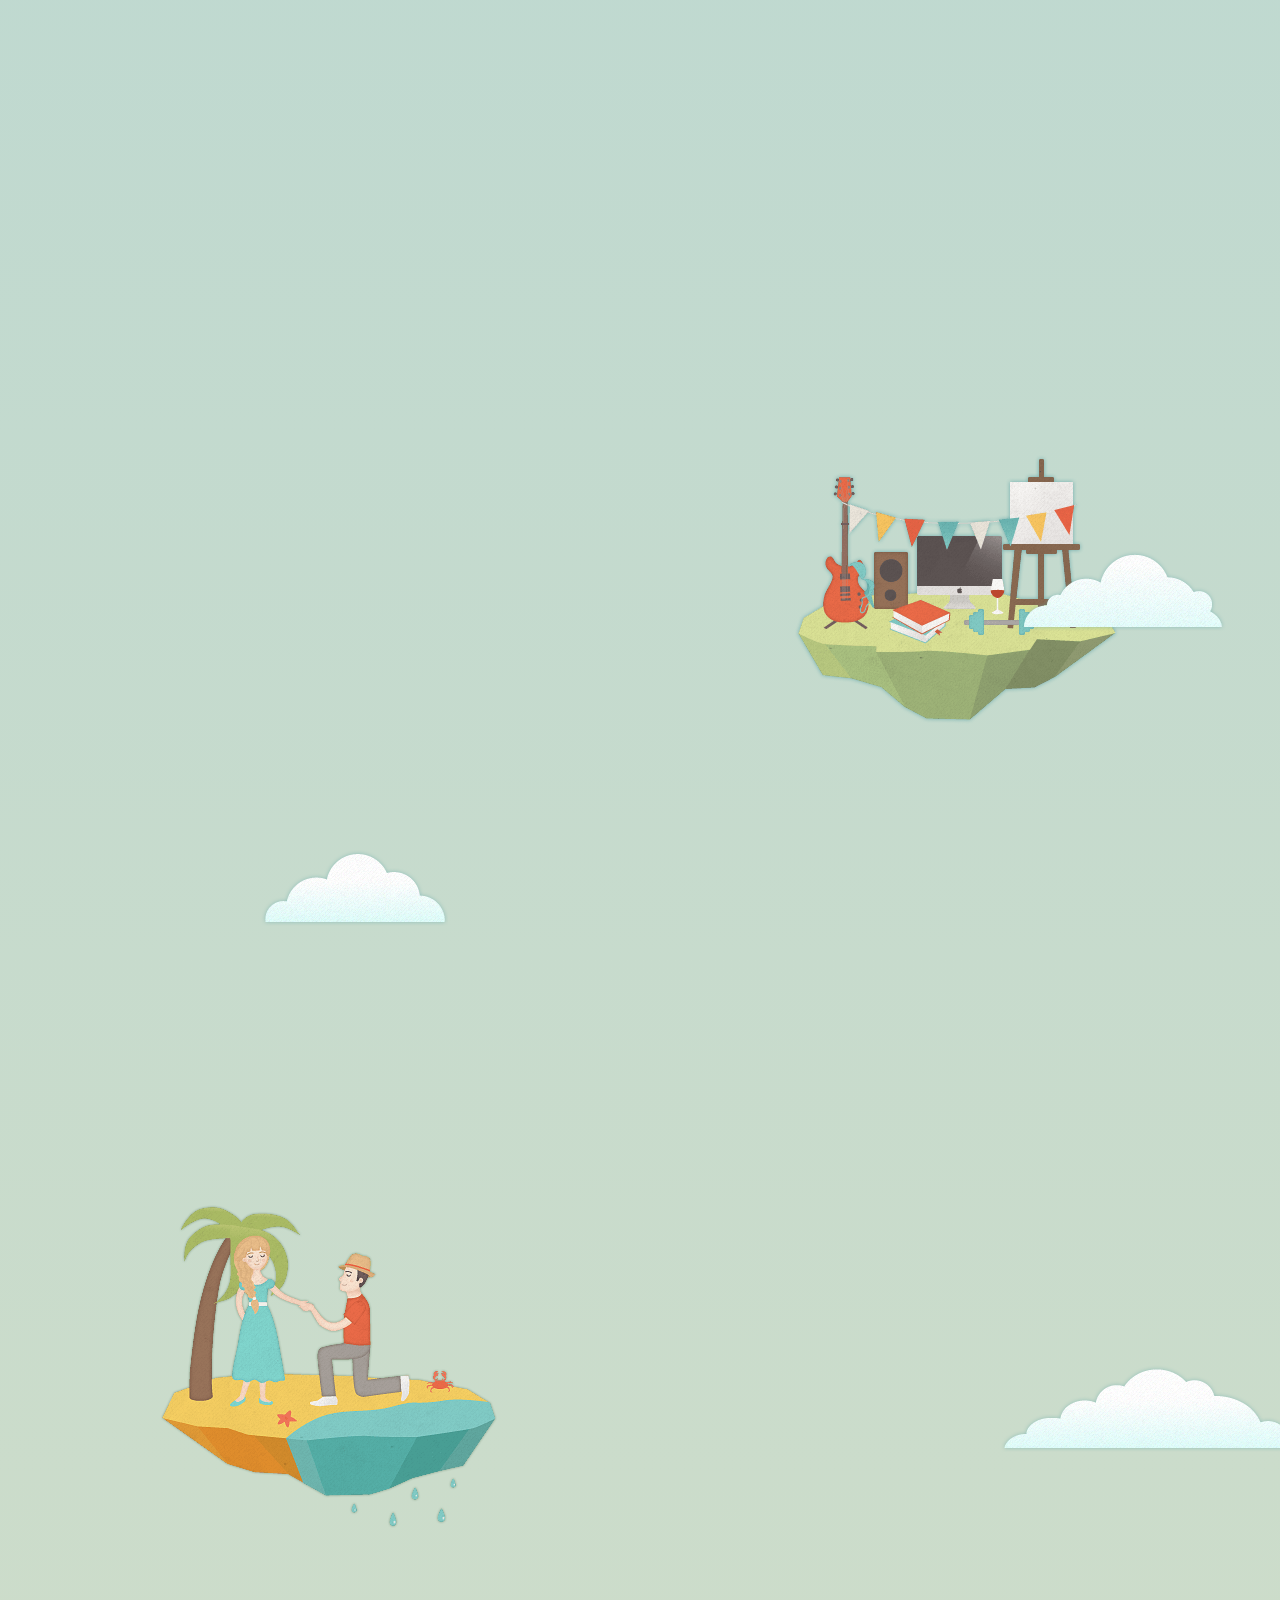
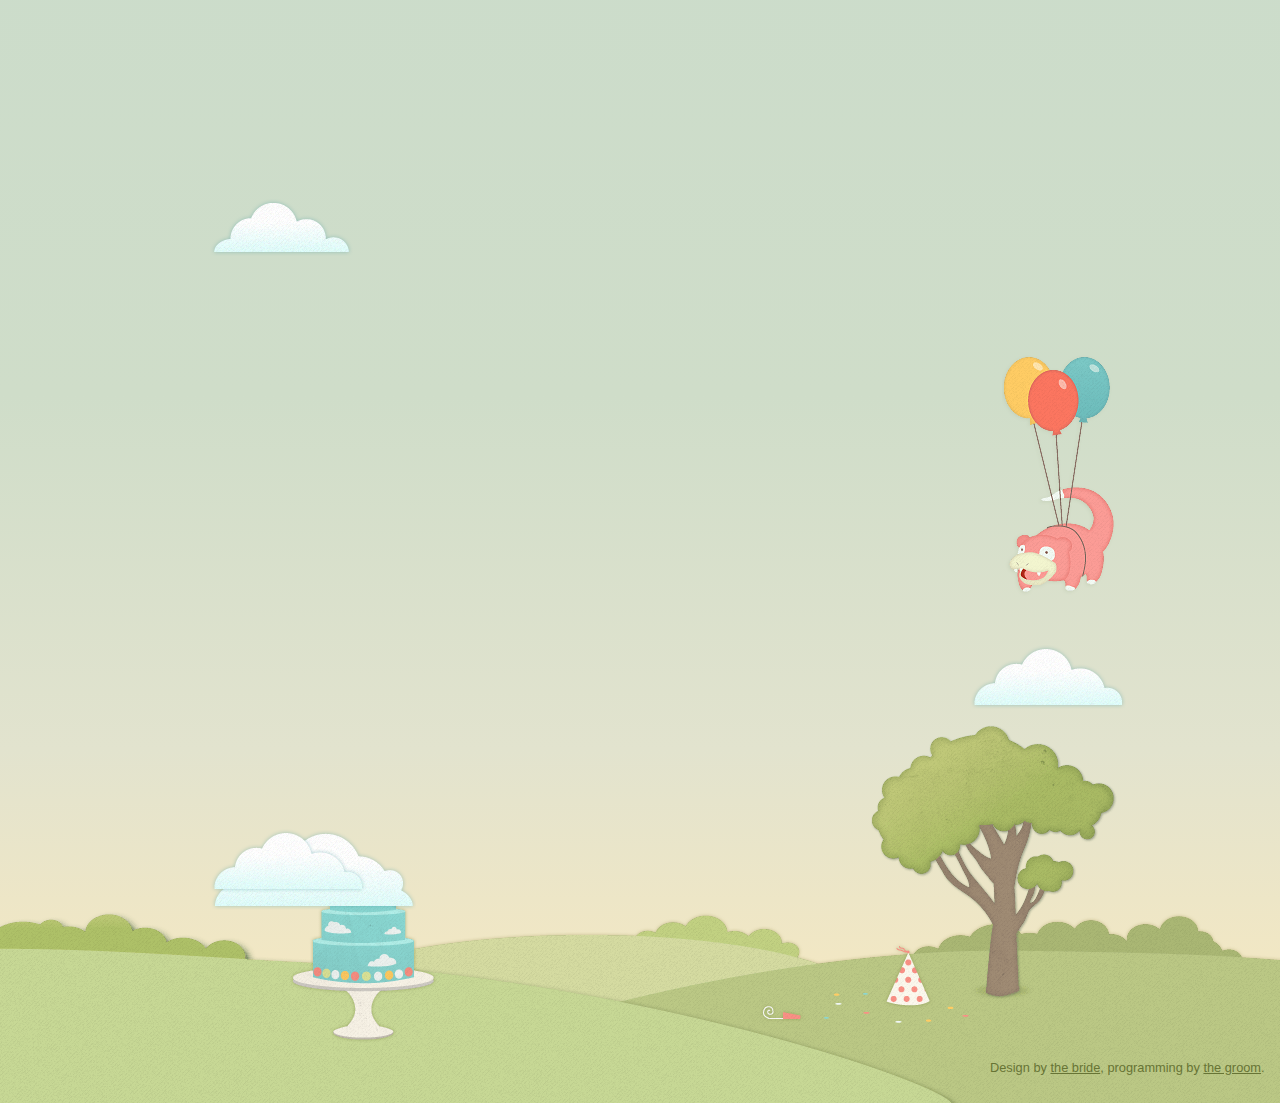
==== commit 7fcc9822: "Modify linking for questions" ====
--- a/index.html
+++ b/index.html
@@ -25,6 +25,9 @@
         <![endif]-->
 
         <div id="balloon" class="soaring"></div>
+        <div id="language-switcher" class="cloud cloud-1">
+            <a href="/" title="questions">人數統計與調查</a>
+        </div>
 
         <header>
             <div id="ribbon">
@@ -87,7 +90,7 @@
         </div>
 
         <div id="zone-marriage" class="moment">
-            <p class="left"><strong title="Hint: Julia wears a white dress!">是的！我們決定了！</strong>我們的婚禮將在西元2013年12月28號於高雄華王大飯店舉行，誠摯邀請身為好朋友的你參與喔，需要你們的祝福！</p>
+            <p class="left"><strong title="Hint: Julia wears a white dress!">是的！我們決定了！</strong>我們的婚禮將在西元2013年12月28號於高雄華王大飯店舉行，誠摯邀請身為好朋友的你參與喔！</p>
             <div id="slowpoke" class="soaring"></div>
         </div>
 
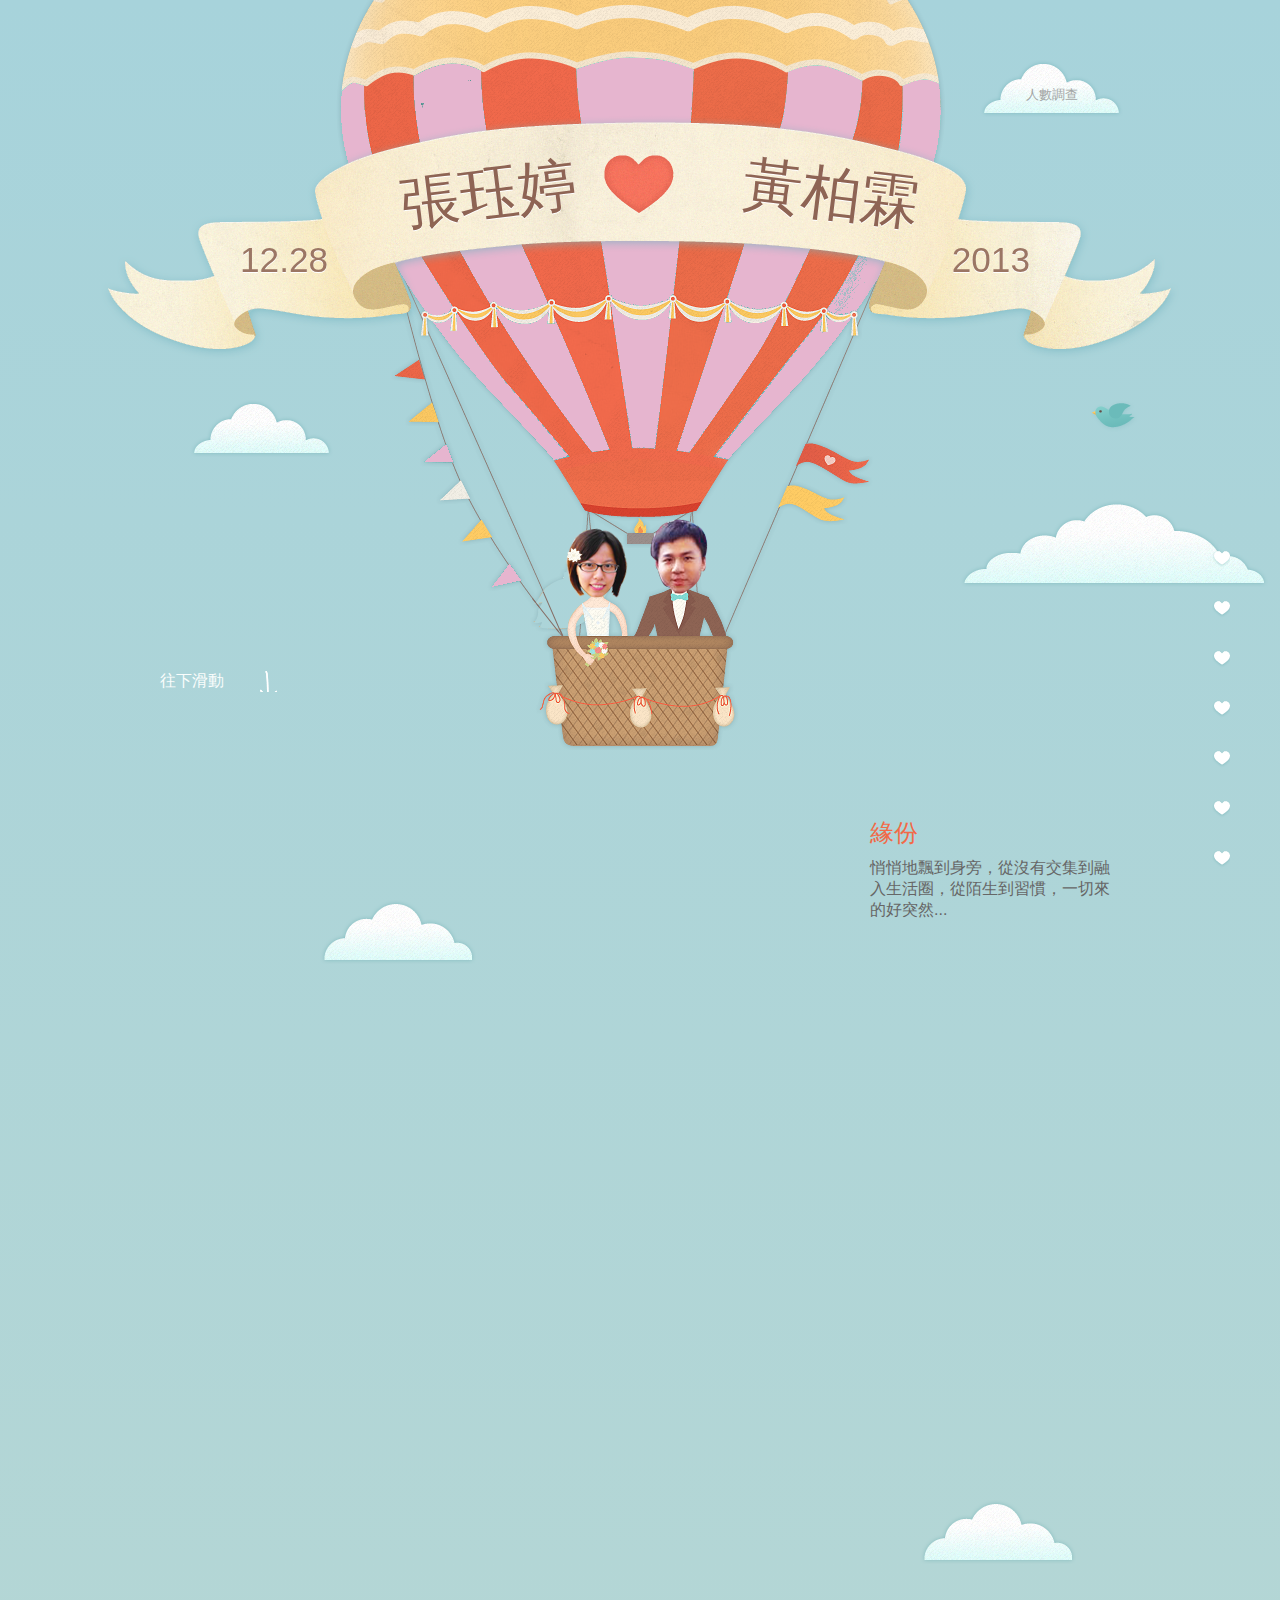
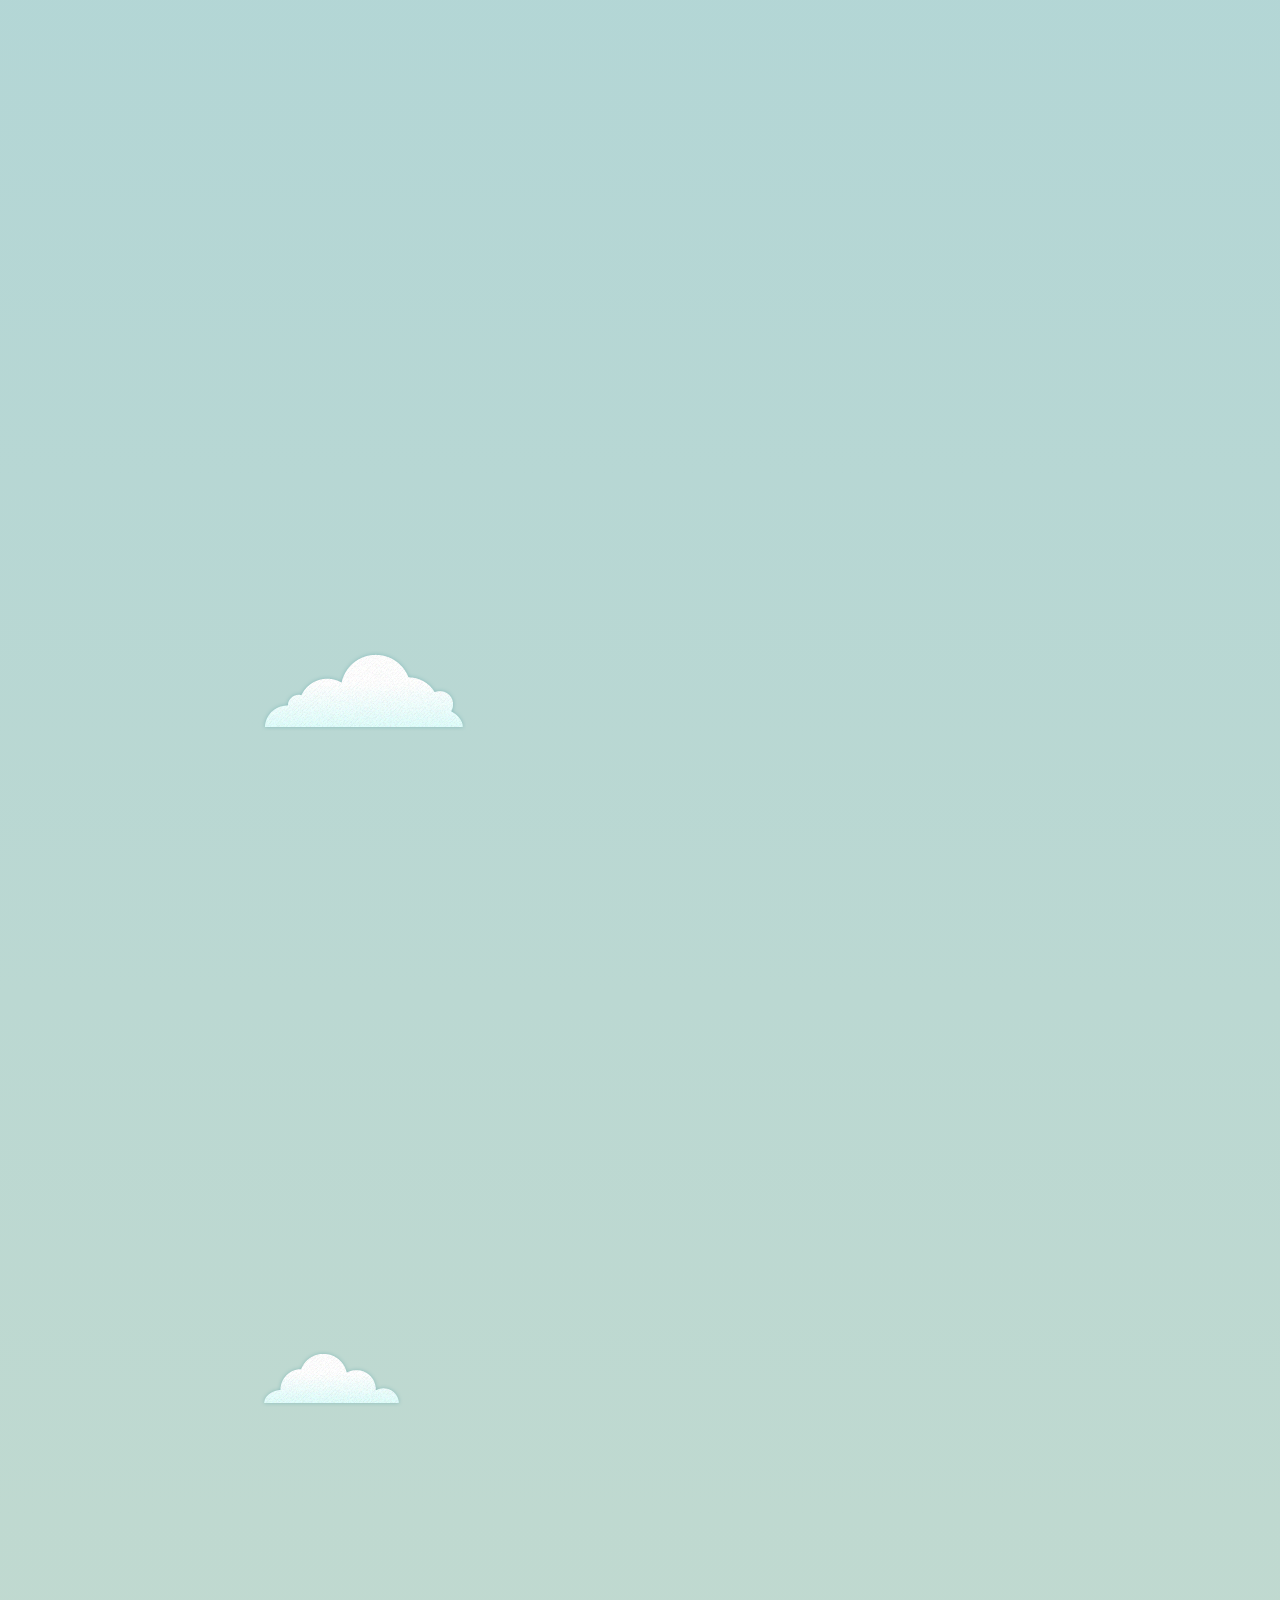
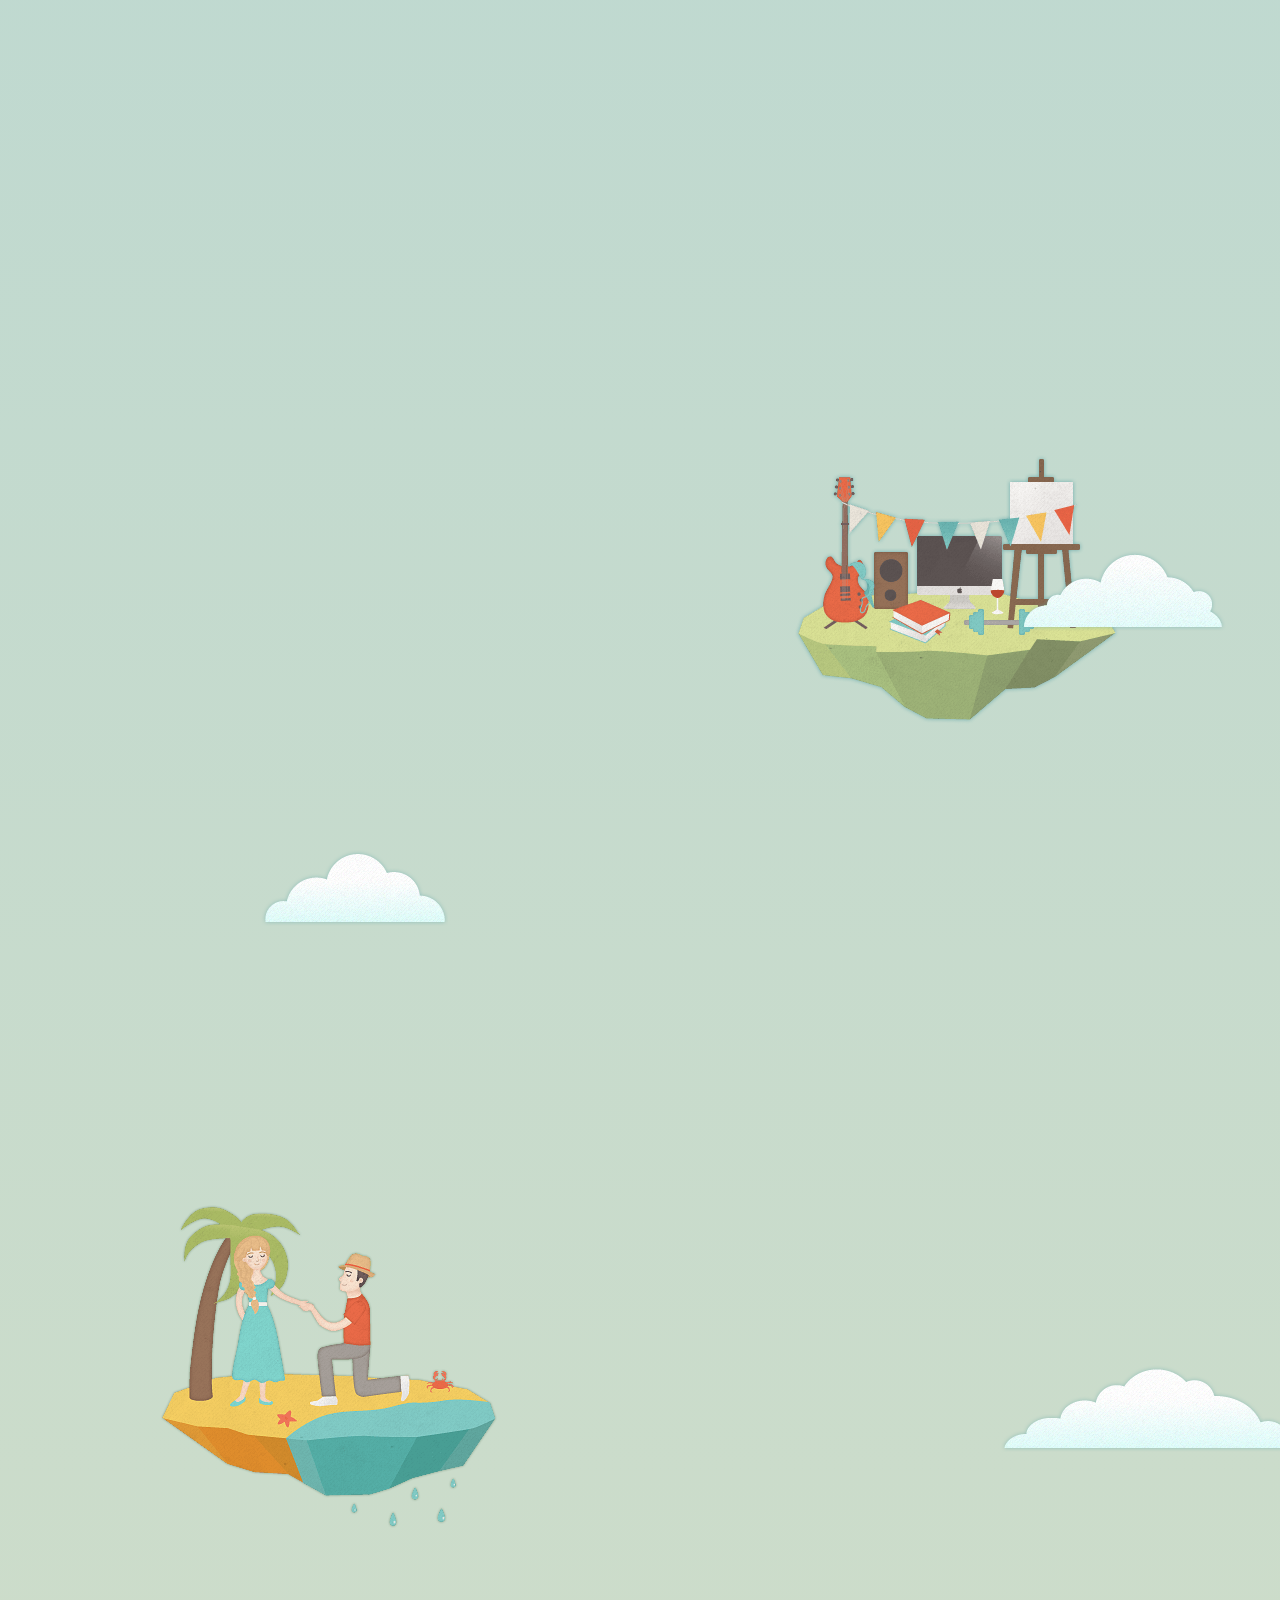
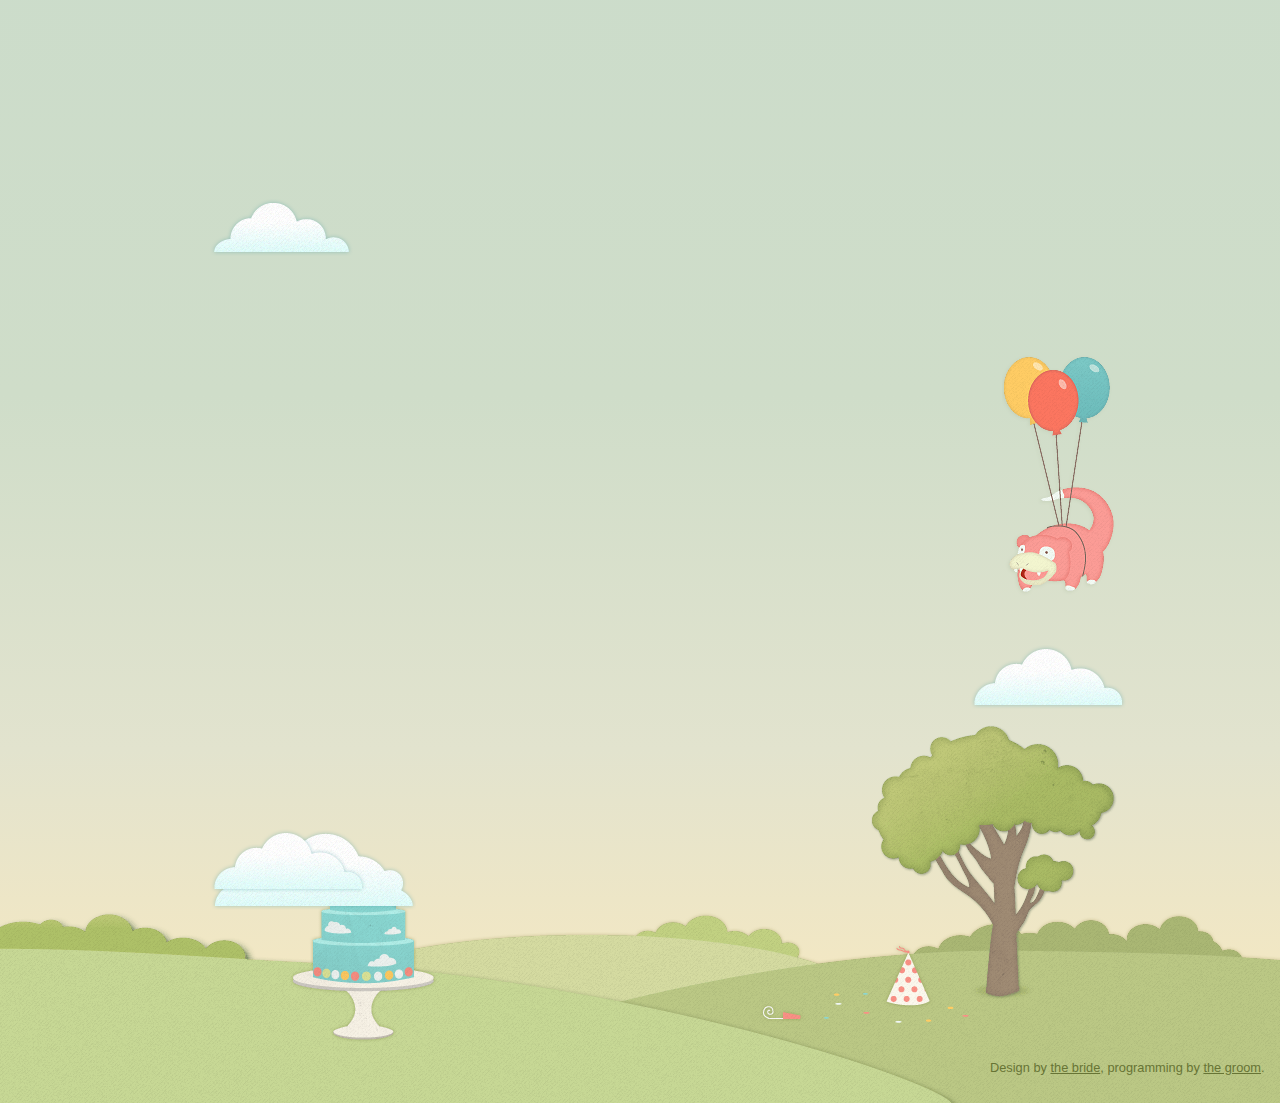
==== commit 3747ef6b: "Add the survey" ====
--- a/index.html
+++ b/index.html
@@ -26,14 +26,14 @@
 
         <div id="balloon" class="soaring"></div>
         <div id="language-switcher" class="cloud cloud-1">
-            <a href="/" title="questions">人數統計與調查</a>
+            <a href="http://goo.gl/U9PRNr" target="_blank" title="questions">人數調查</a>
         </div>
 
         <header>
             <div id="ribbon">
                 <div class="subtitle date">12.28</div>
                 <div class="title bride">張珏婷</div>
-                <div class="title groom">黃寶尼</div>
+                <div class="title groom">黃柏霖</div>
                 <div class="subtitle year">2013</div>
             </div>
         </header>
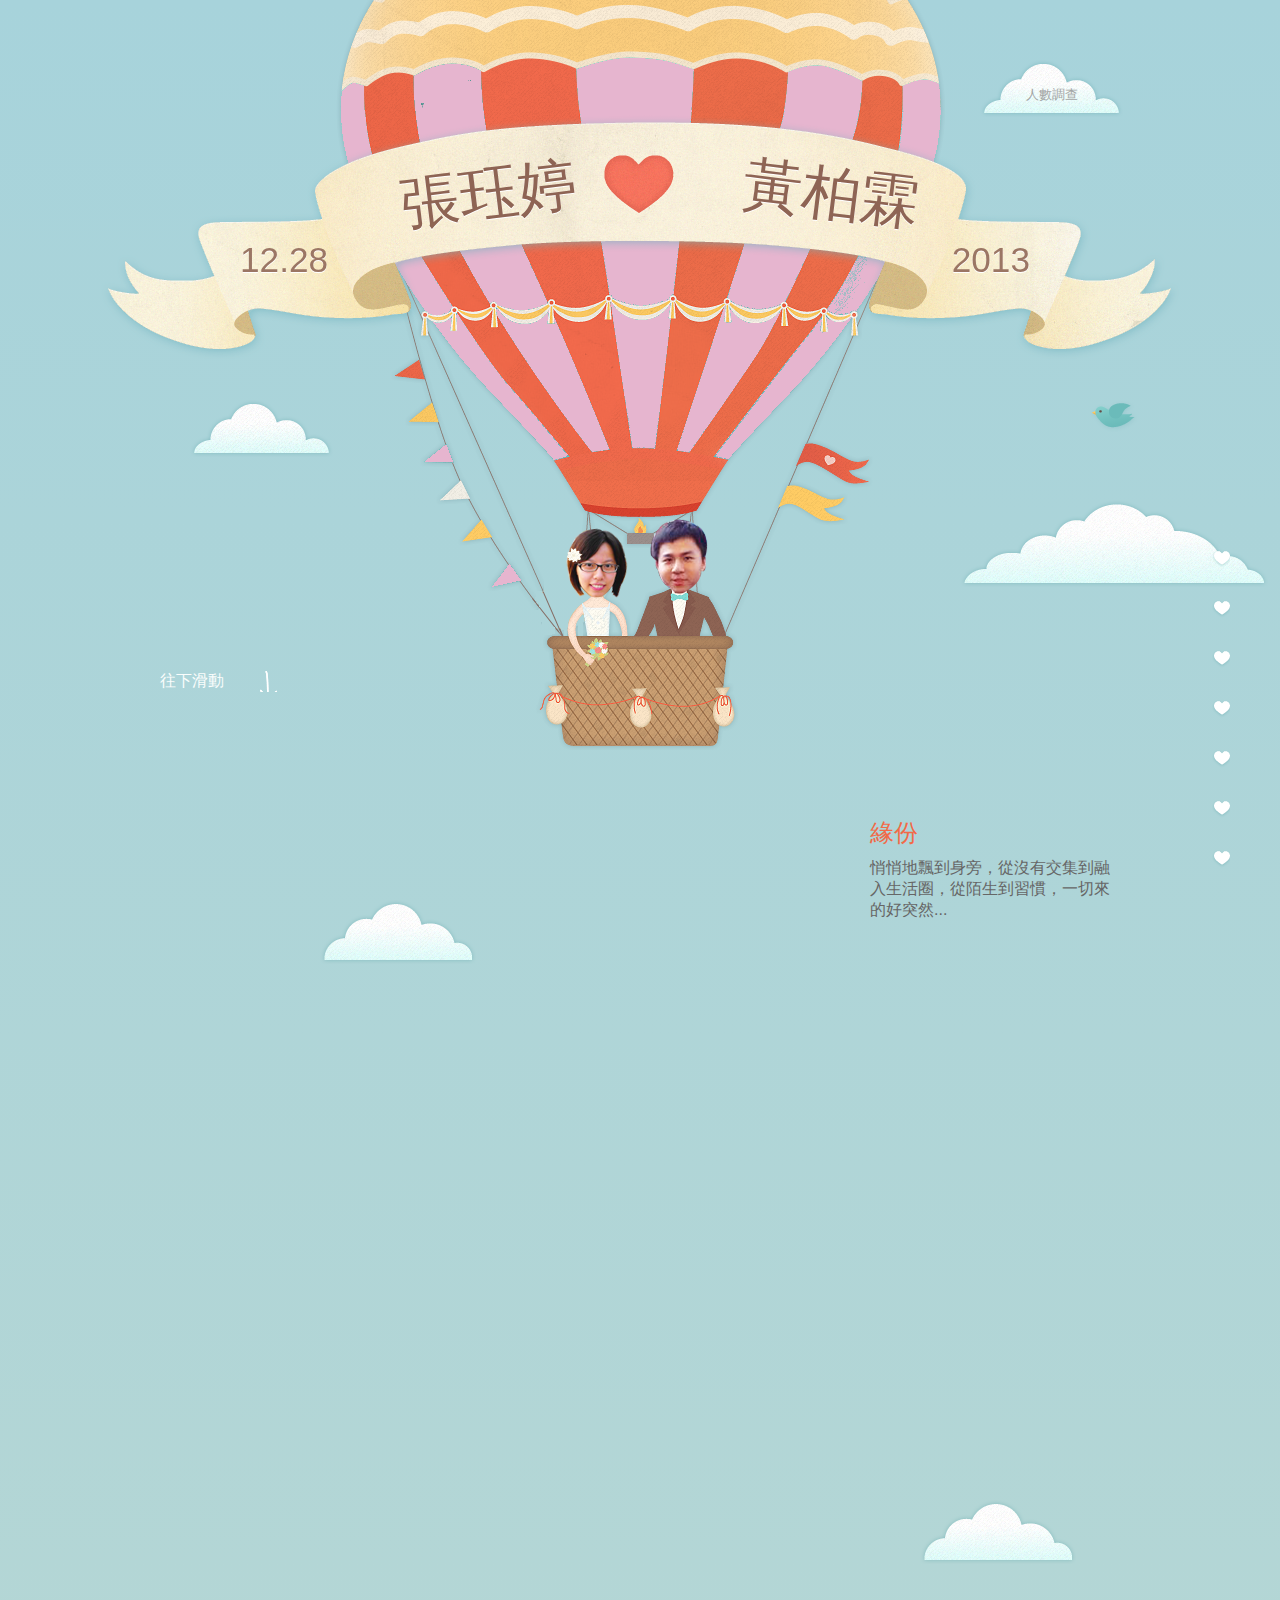
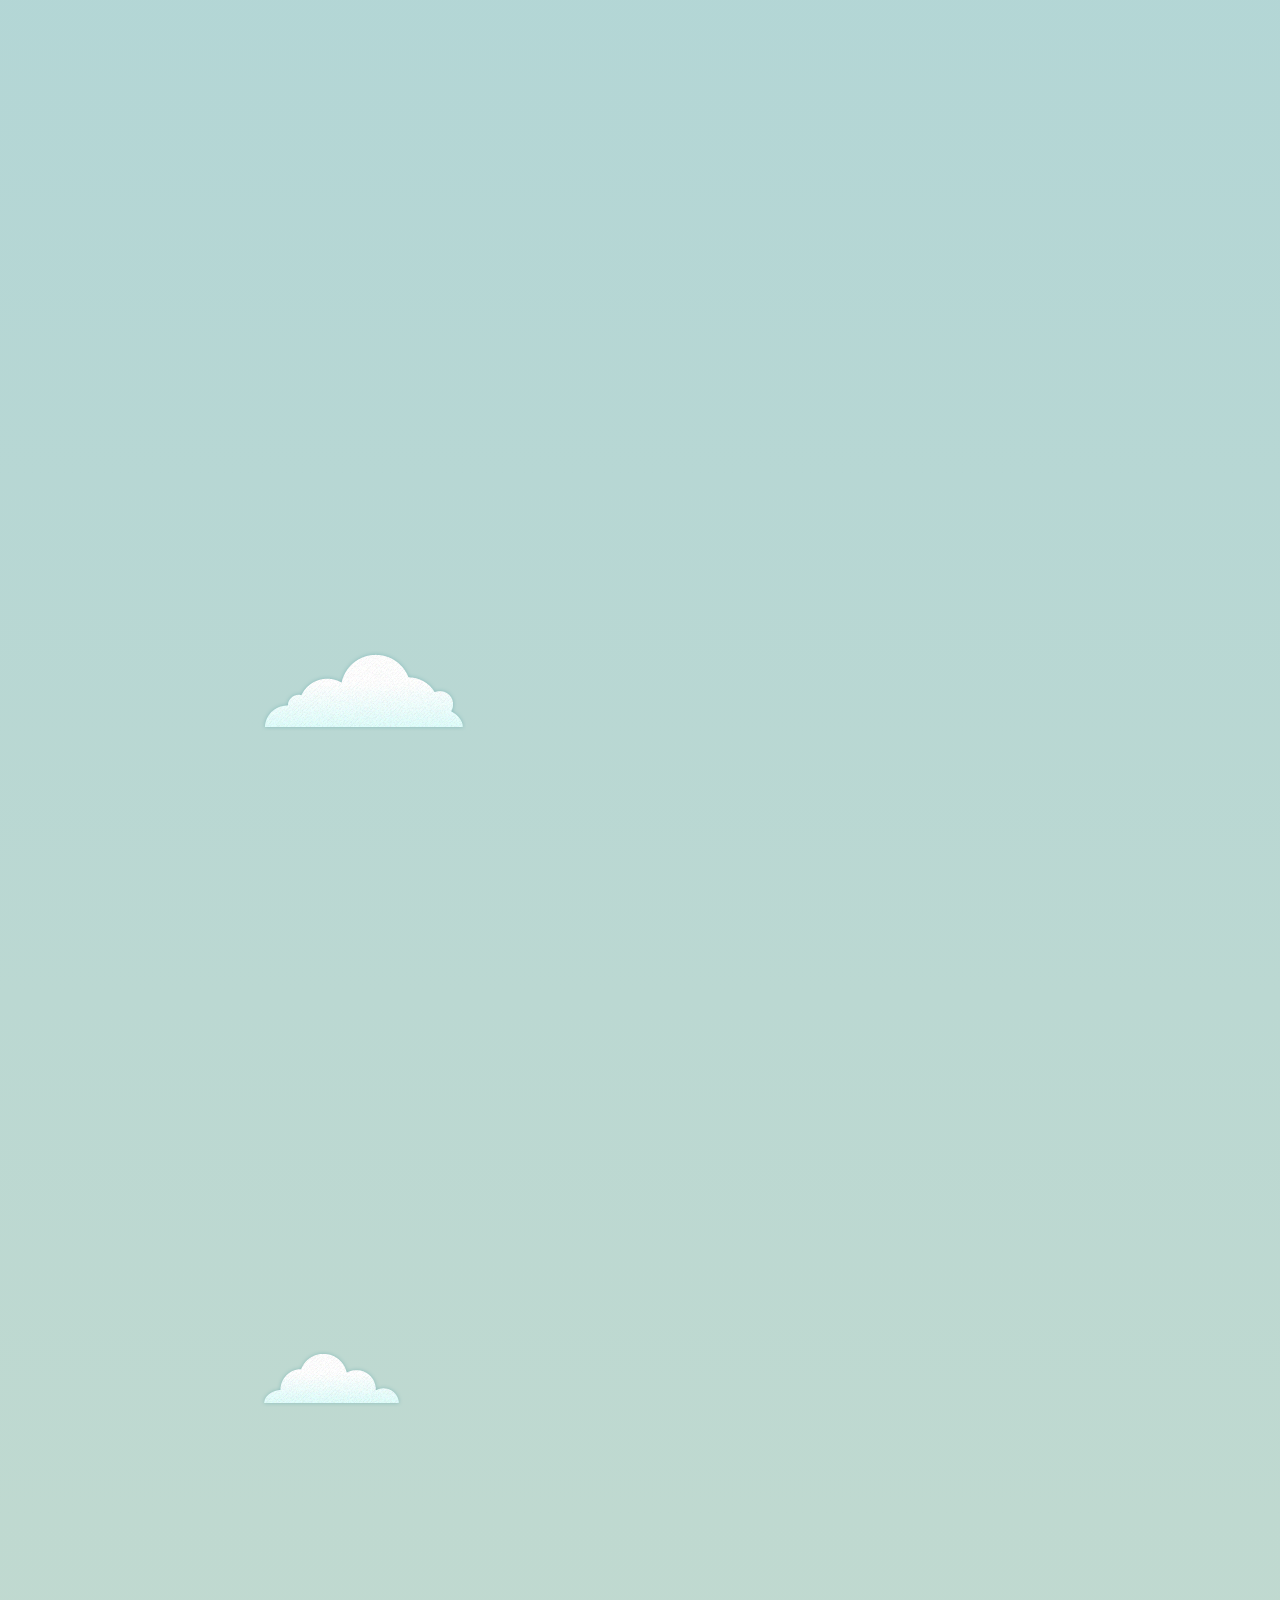
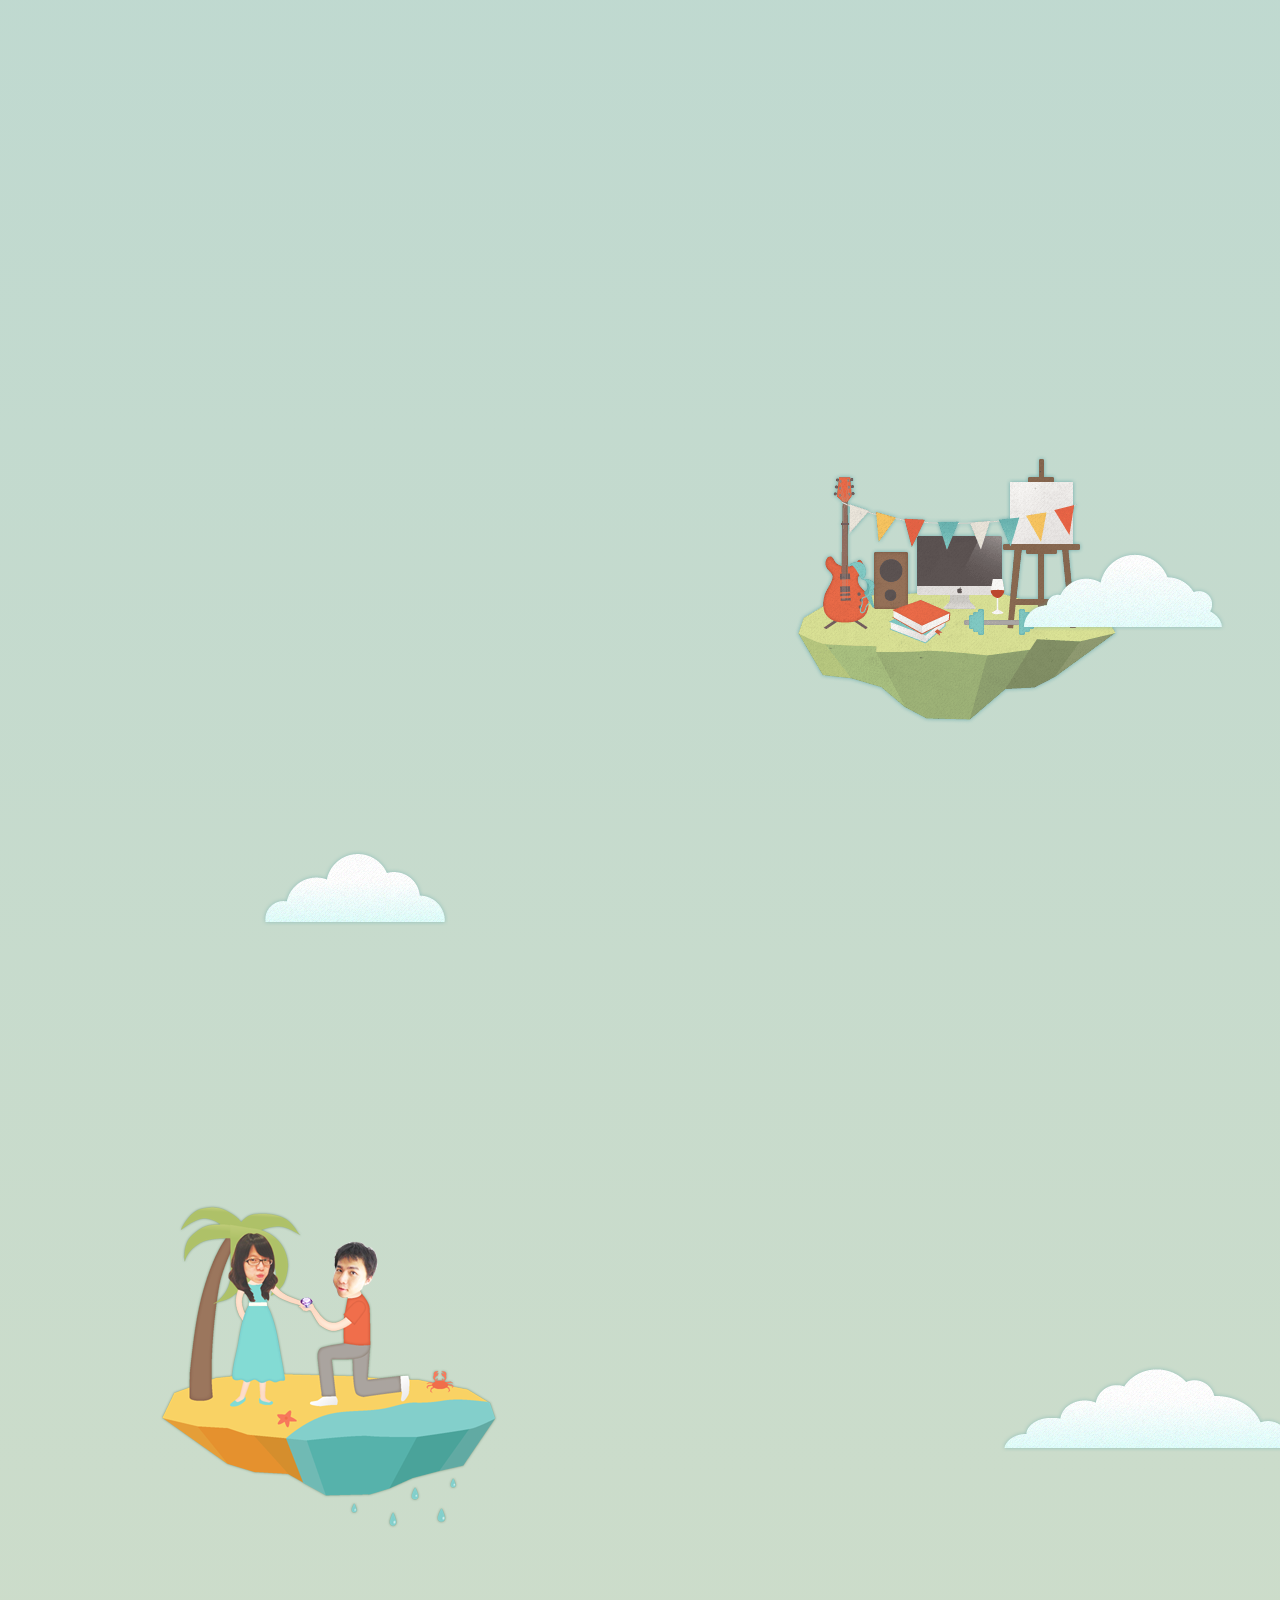
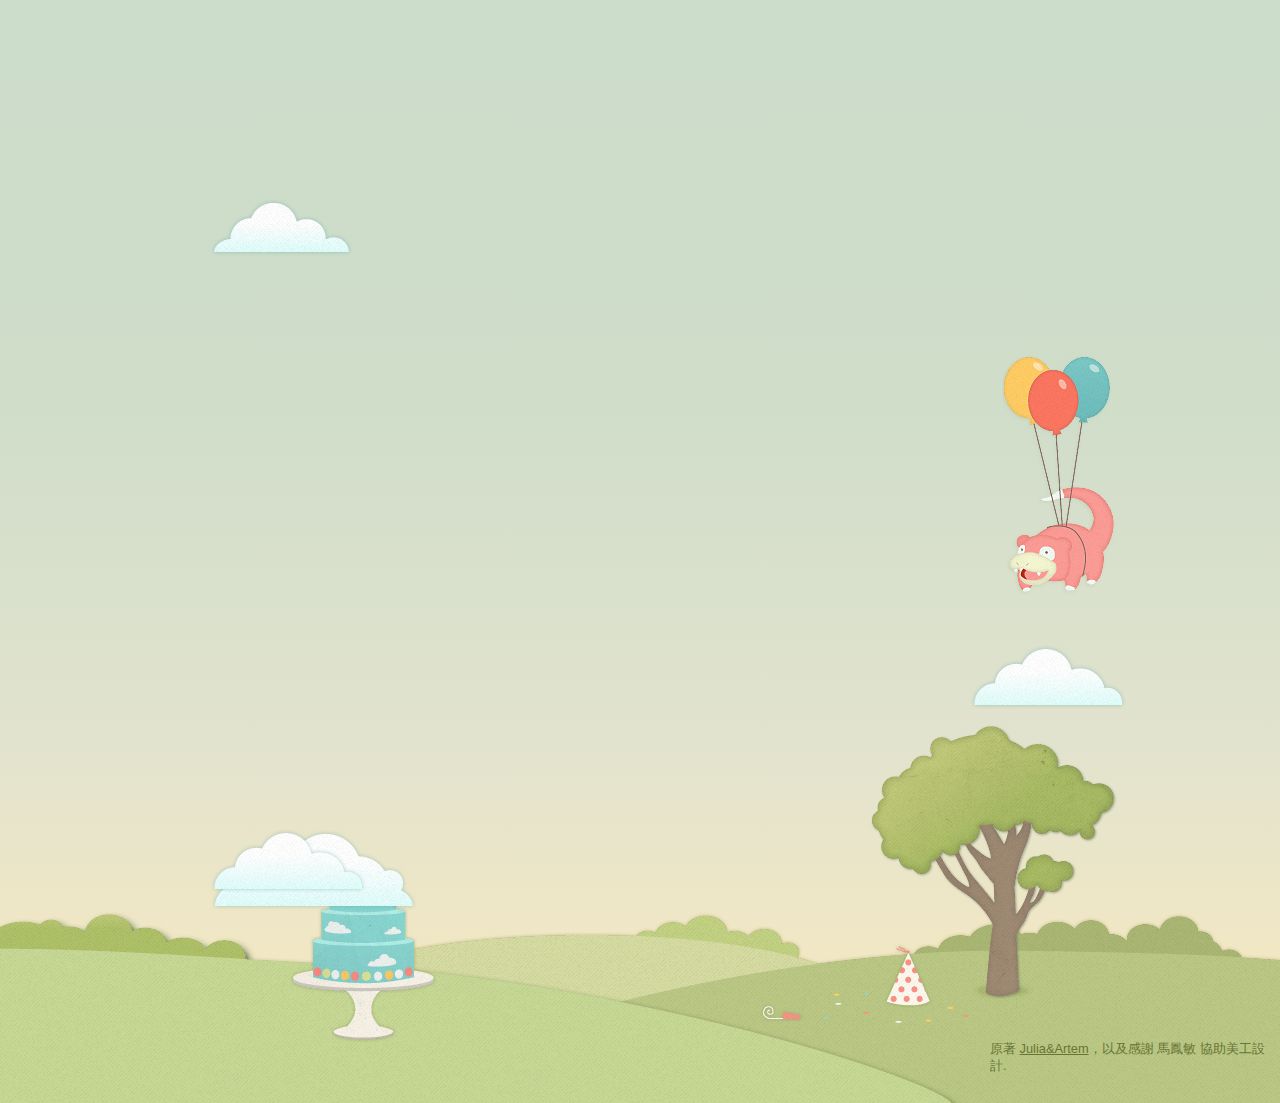
==== commit aef4f745: "Change footer" ====
--- a/index.html
+++ b/index.html
@@ -26,7 +26,7 @@
 
         <div id="balloon" class="soaring"></div>
         <div id="language-switcher" class="cloud cloud-1">
-            <a href="http://goo.gl/U9PRNr" target="_blank" title="questions">人數調查</a>
+            <a href="http://goo.gl/U9PRNr" target="_blank" title="survey">人數調查</a>
         </div>
 
         <header>
@@ -64,14 +64,14 @@
 
         <div id="zone-in-love" class="moment">
             &nbsp;
-            <p class="right"><strong>漫步光復與勝利校區</strong><span title="The winter was coming...">成功大學的校園不知道繞了多少圈...</span></p>
+            <p class="right"><strong>漫步光復與勝利校區</strong><span title="The winter was coming...">成功大學的校園不知道繞了多少圈，話好像永遠都講不完...</span></p>
             <div id="lovers" class="left"></div>
         </div>
 
         <div id="zone-storm" class="moment bad">
             &nbsp;
             <p class="left"><strong>分隔的兩地</strong>天龍國 v.s 府城</p>
-            <p class="right"><strong>不停滾動，前往下一站</strong>轉眼間，工作兩年而珏婷也順利在南科工作...</p>
+            <p class="right"><strong>不停滾動，前往下一站</strong>轉眼間，柏霖工作兩年而珏婷也順利在南科工作...</p>
 
             <div class="dark-cloud dark-cloud-1 left"></div>
             <div class="dark-cloud dark-cloud-2 left"></div>
@@ -90,14 +90,14 @@
         </div>
 
         <div id="zone-marriage" class="moment">
-            <p class="left"><strong title="Hint: Julia wears a white dress!">是的！我們決定了！</strong>我們的婚禮將在西元2013年12月28號於高雄華王大飯店舉行，誠摯邀請身為好朋友的你參與喔！</p>
+            <p class="left"><strong title="Hint: Julia wears a white dress!">是的！我們決定了！</strong>我們的婚禮將在西元2013年12月28號晚上6點於高雄華王大飯店舉行，誠摯邀請身為好朋友的你參與喔！</p>
             <div id="slowpoke" class="soaring"></div>
         </div>
 
         <footer>
             <div id="the-cake"></div>
             <div id="party"></div>
-            <p>Design by <a href="http://dribbble.com/julia-pavlova" title="Julia's dribbble">the bride</a>, programming by <a href="http://twitter.com/artemchistyakov" title="Artem's Twitter">the groom</a>.</p>
+            <p>原著 <a href="http://dribbble.com/julia-pavlova" title="Julia's dribbble">Julia&Artem</a>，以及感謝 馬鳳敏 協助美工設計.</p>
         </footer>
 
         <script src="//ajax.googleapis.com/ajax/libs/jquery/1.9.1/jquery.min.js"></script>
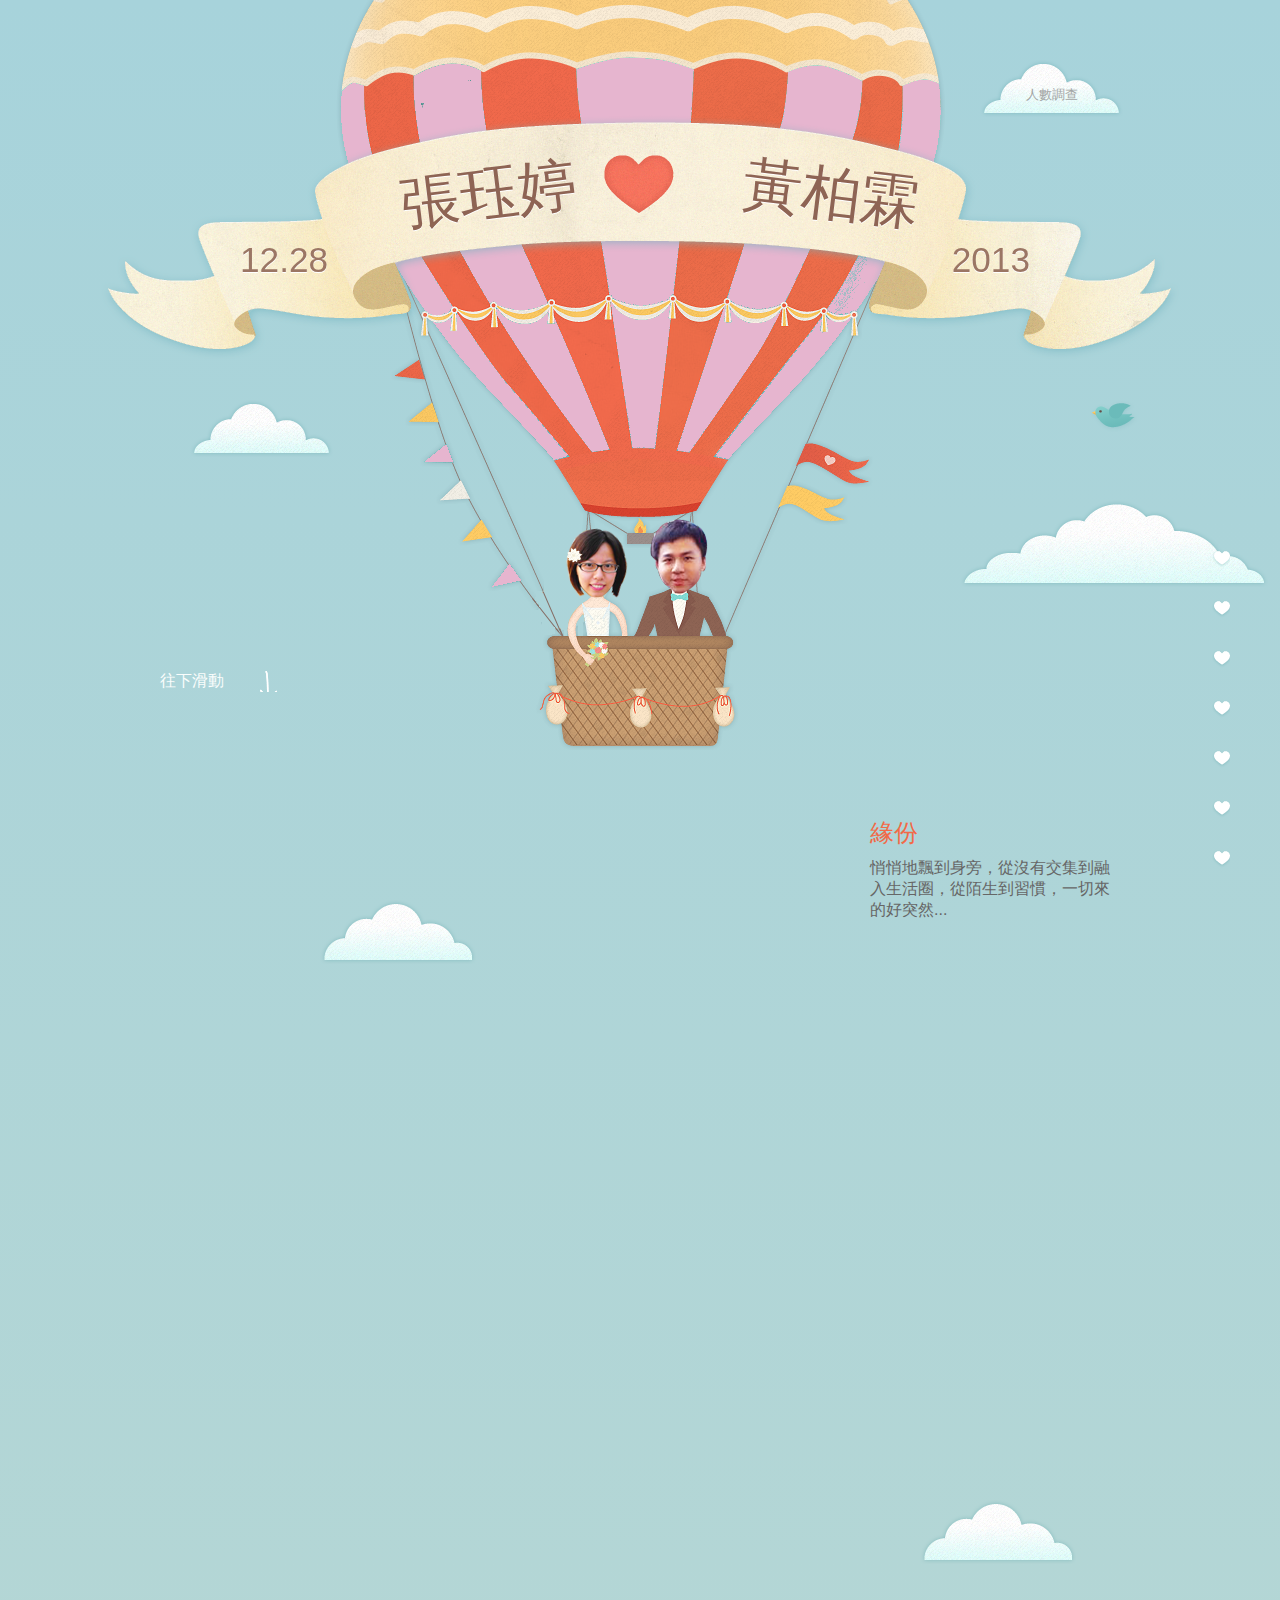
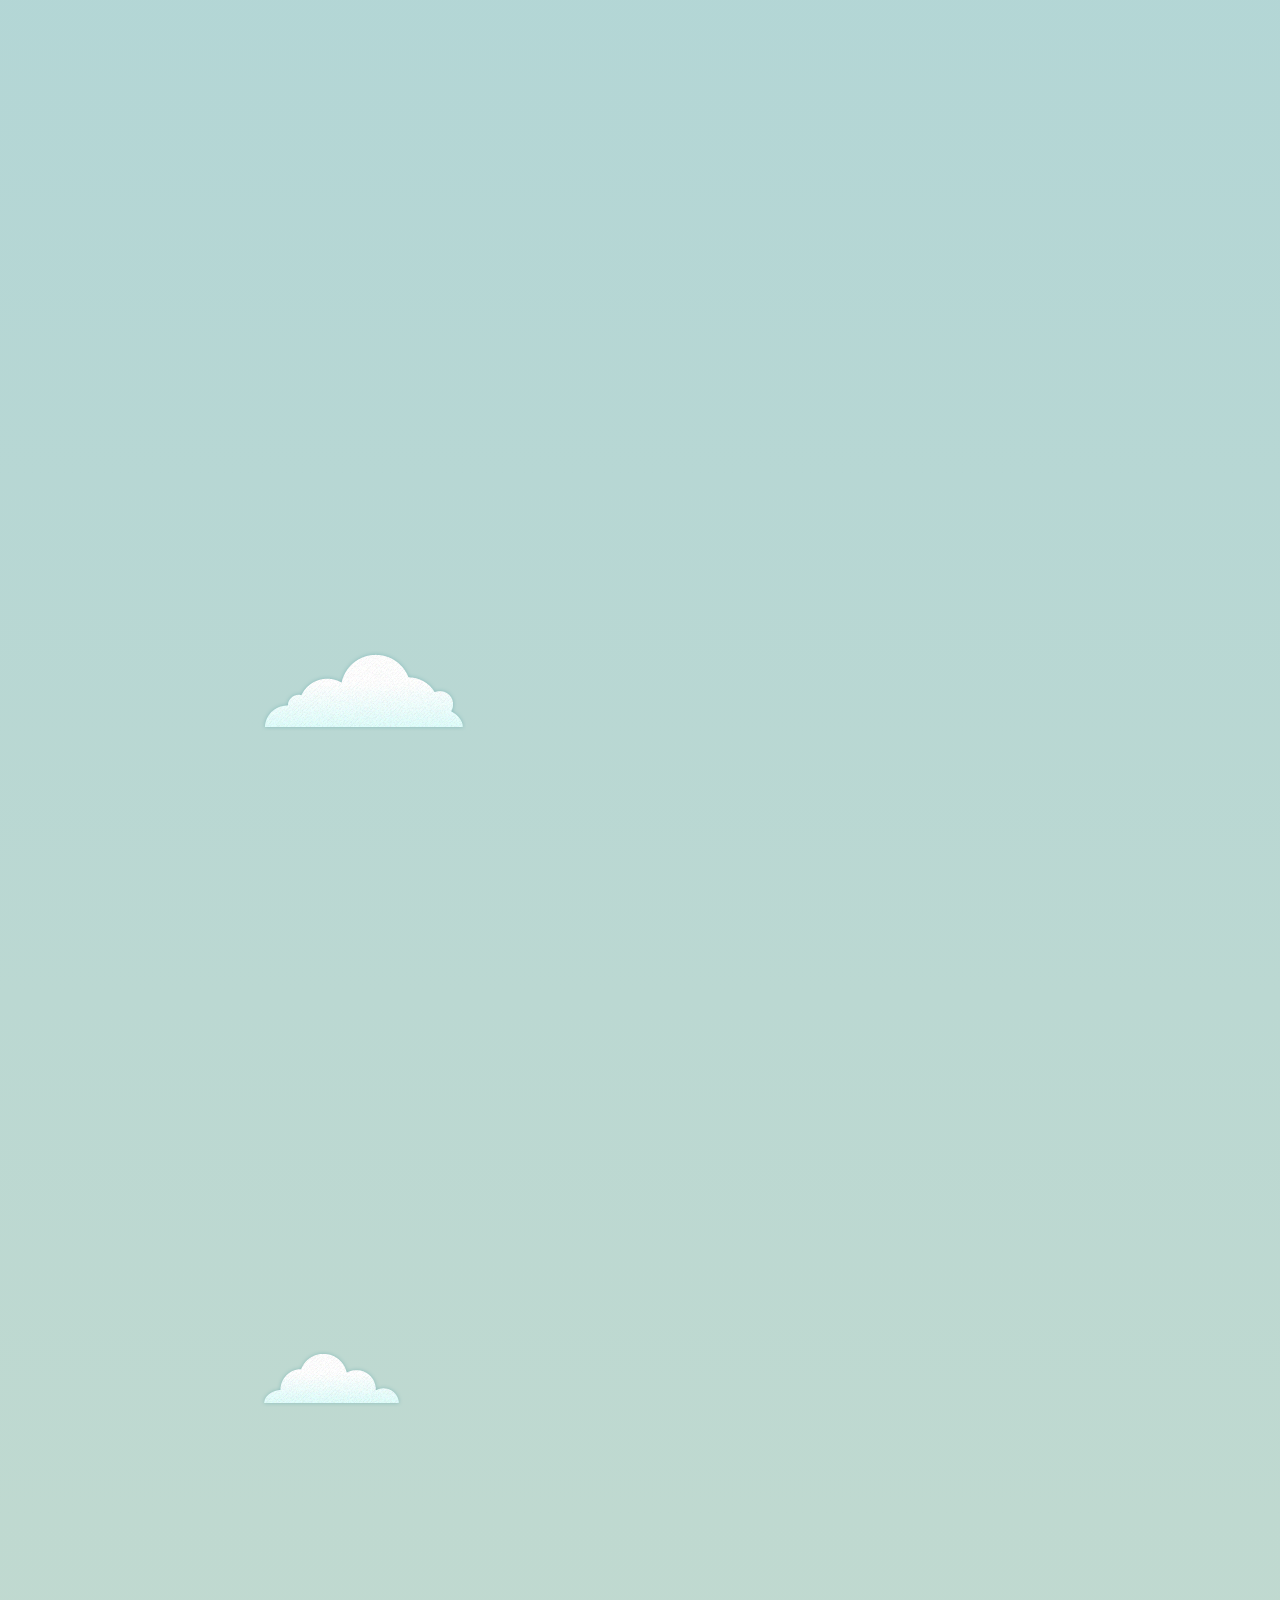
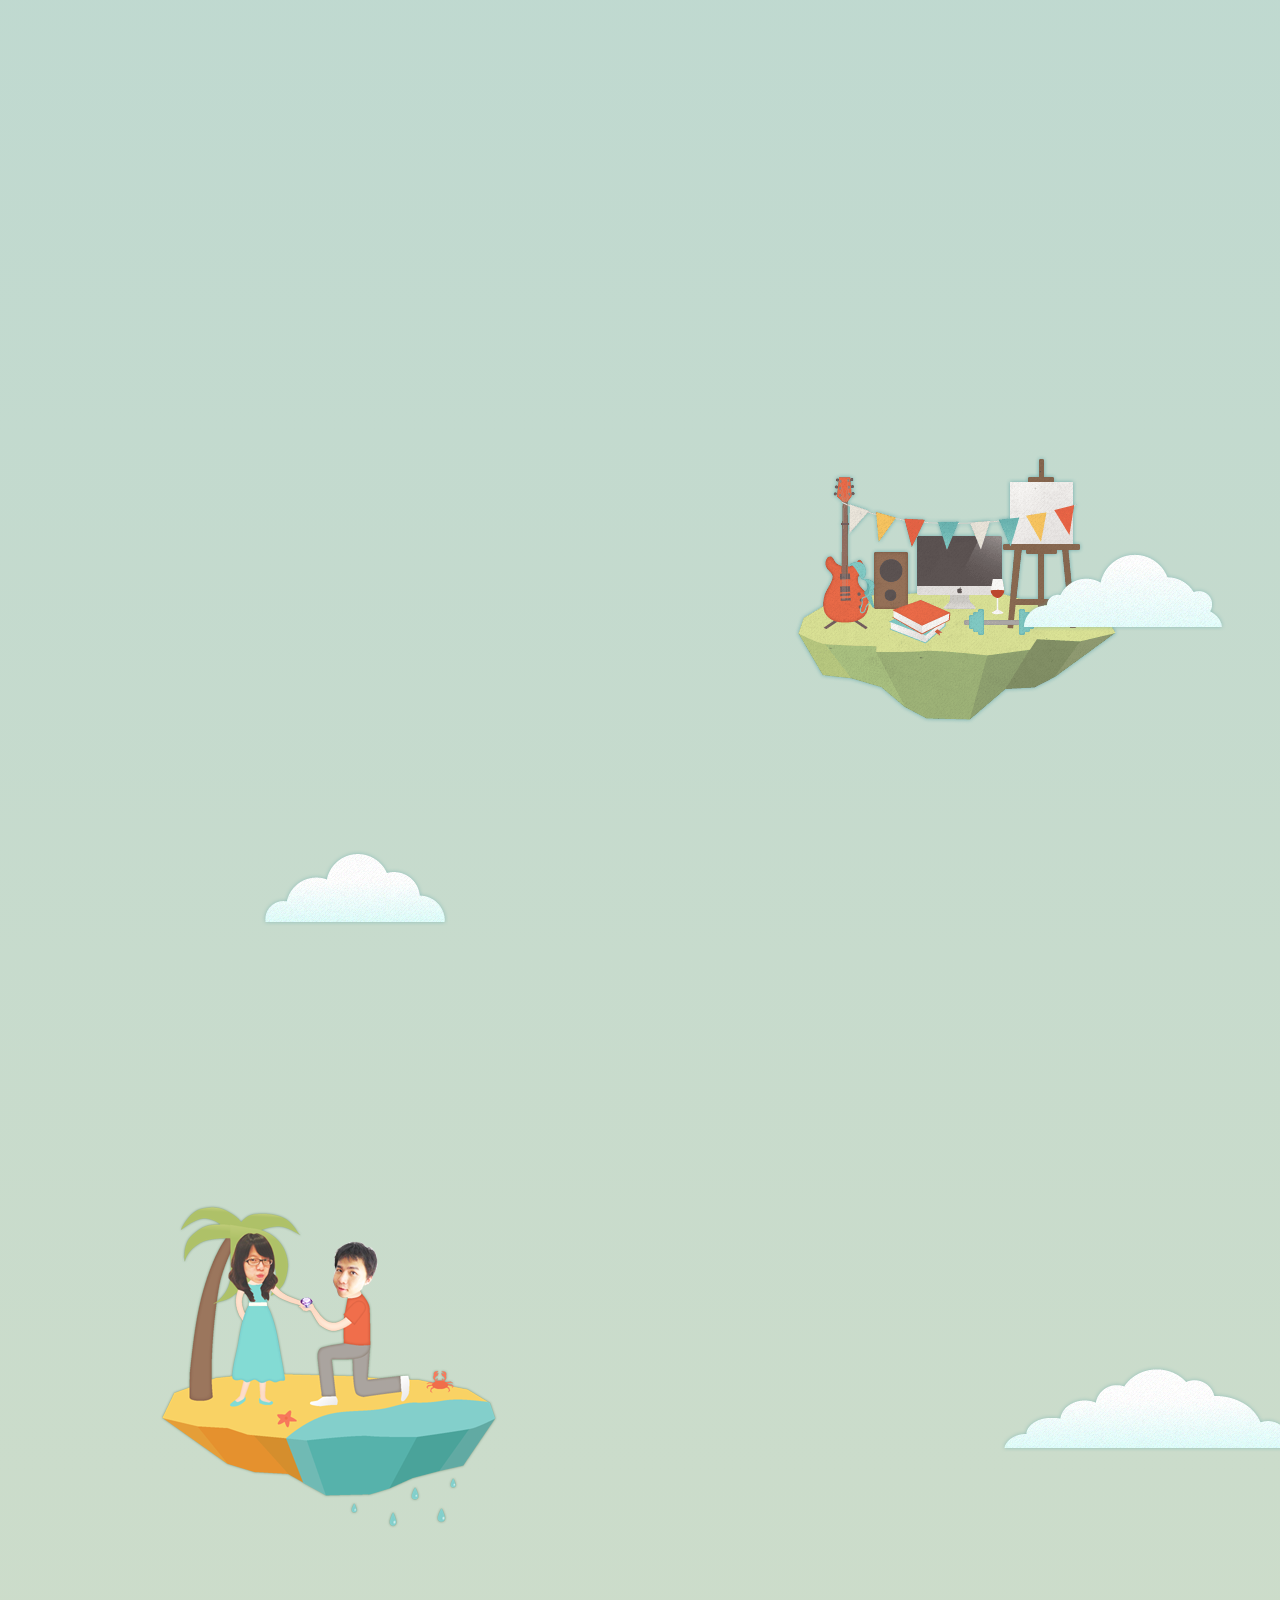
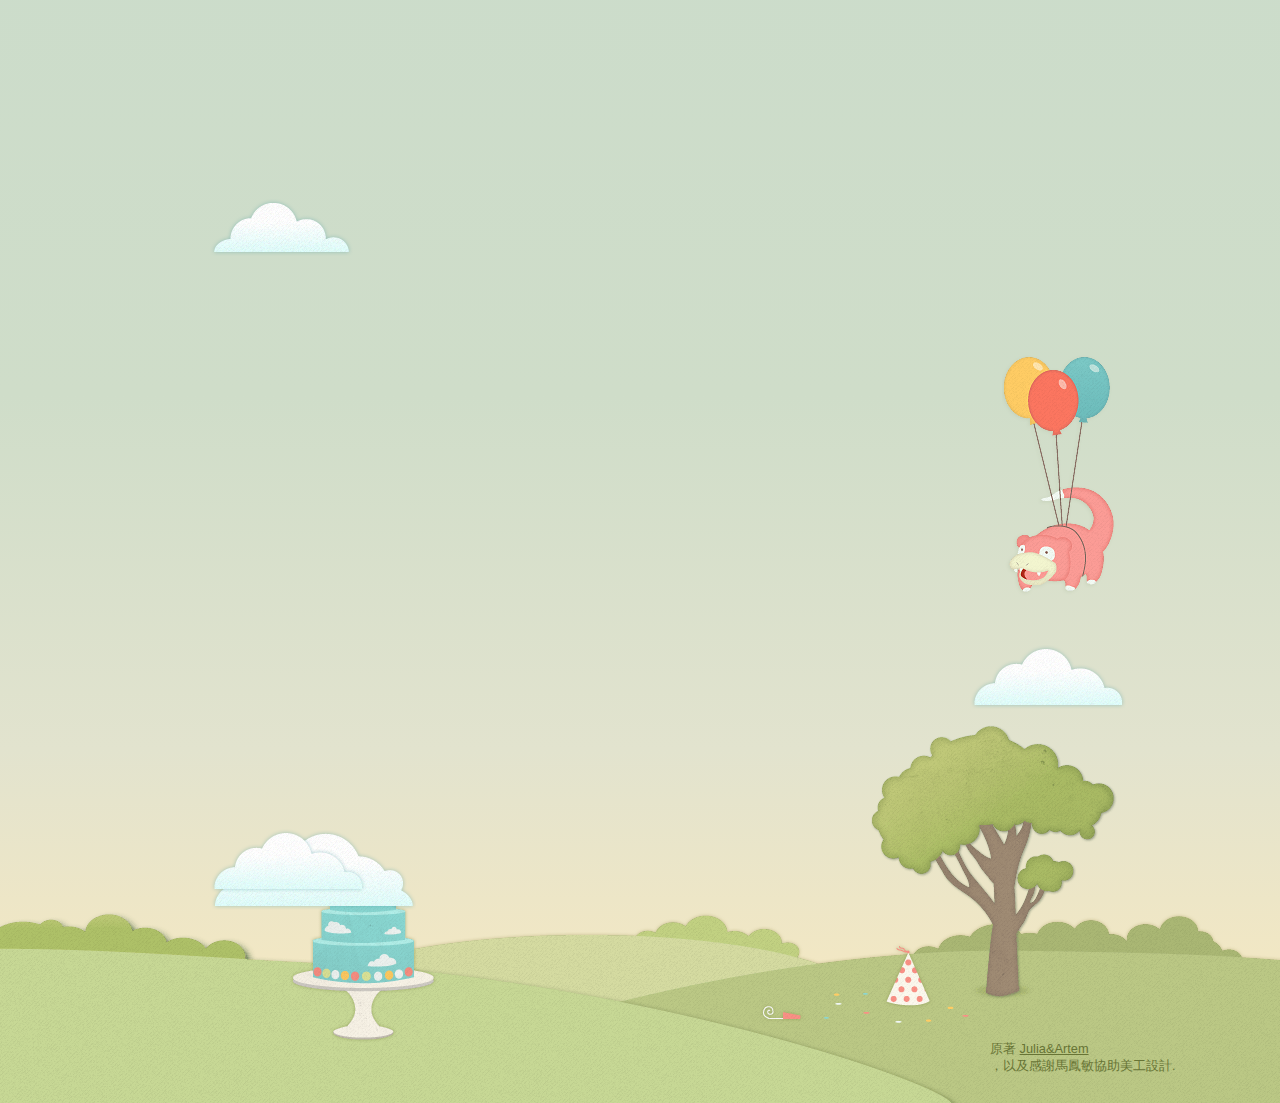
==== commit eb50a094: "Change footer again" ====
--- a/index.html
+++ b/index.html
@@ -97,7 +97,7 @@
         <footer>
             <div id="the-cake"></div>
             <div id="party"></div>
-            <p>原著 <a href="http://dribbble.com/julia-pavlova" title="Julia's dribbble">Julia&Artem</a>，以及感謝 馬鳳敏 協助美工設計.</p>
+            <p>原著 <a href="http://dribbble.com/julia-pavlova" title="Julia's dribbble">Julia&Artem</a><br/>，以及感謝馬鳳敏協助美工設計.</p>
         </footer>
 
         <script src="//ajax.googleapis.com/ajax/libs/jquery/1.9.1/jquery.min.js"></script>
